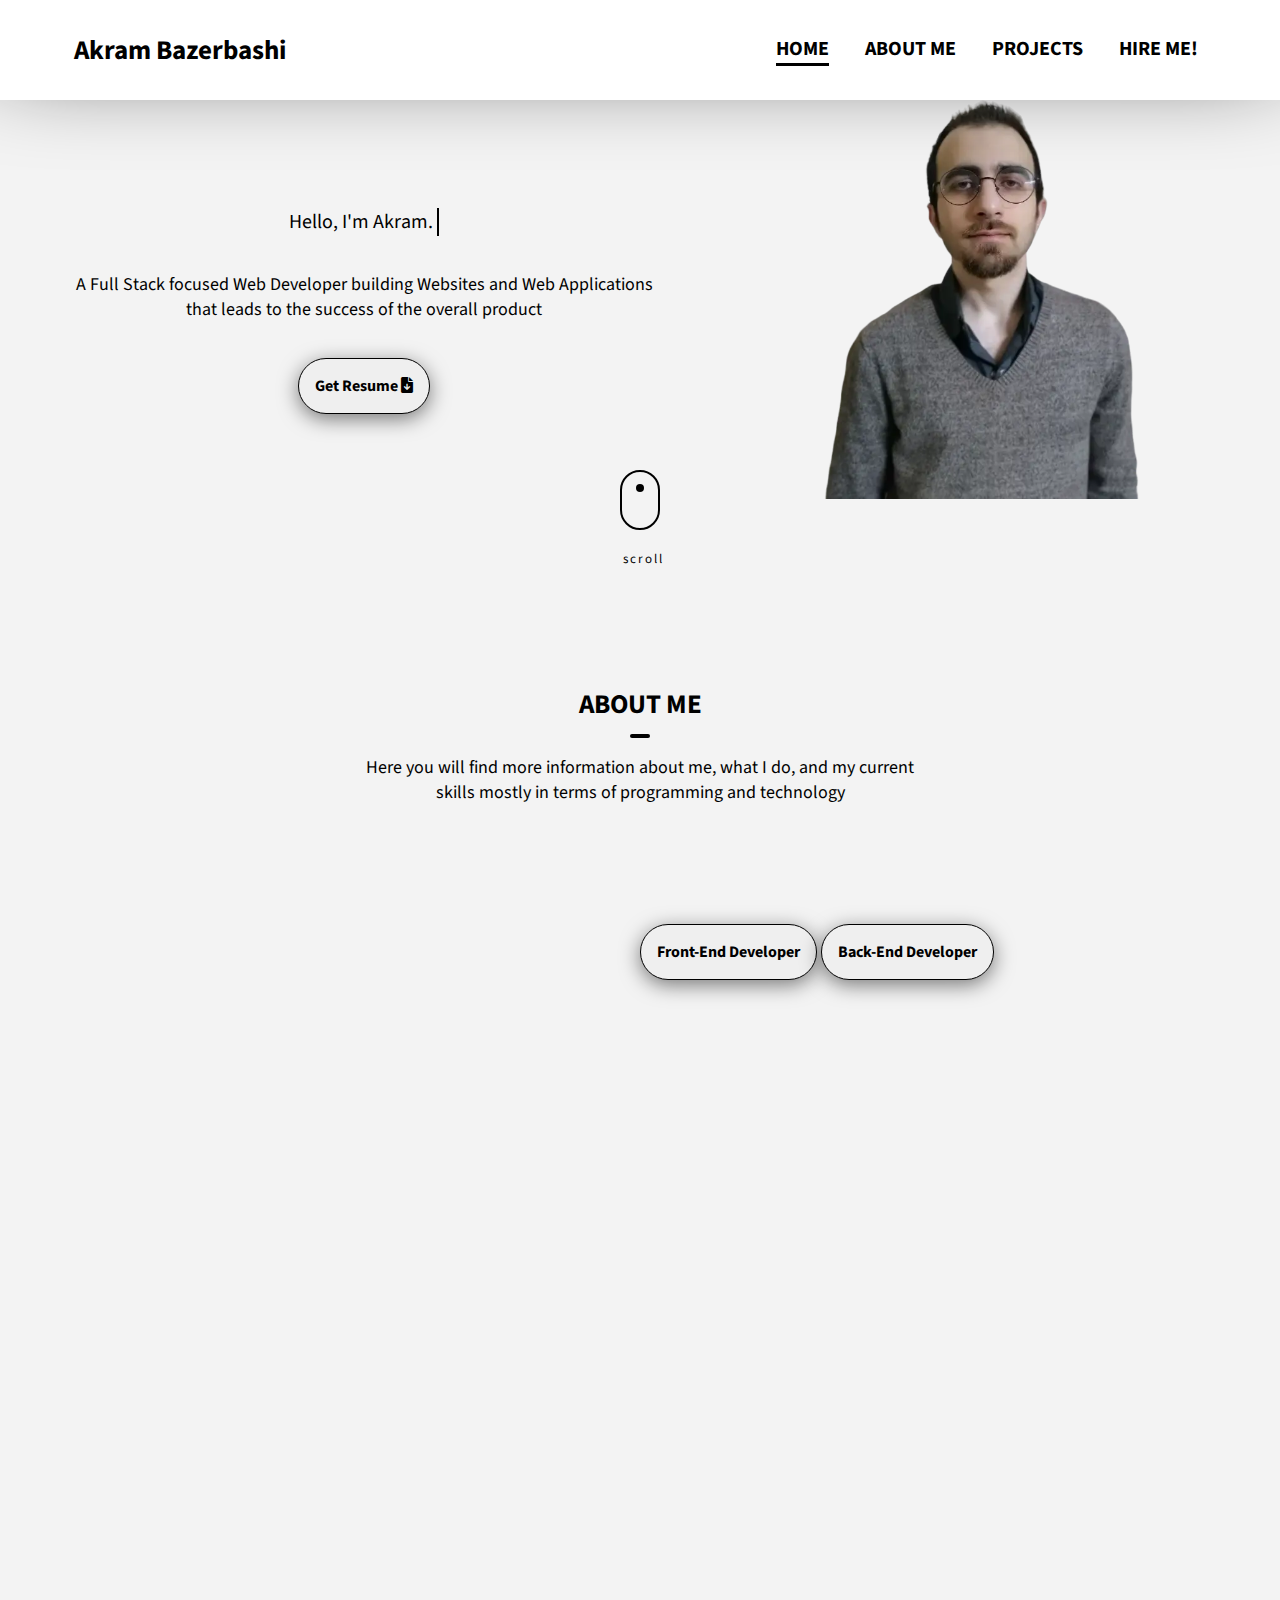
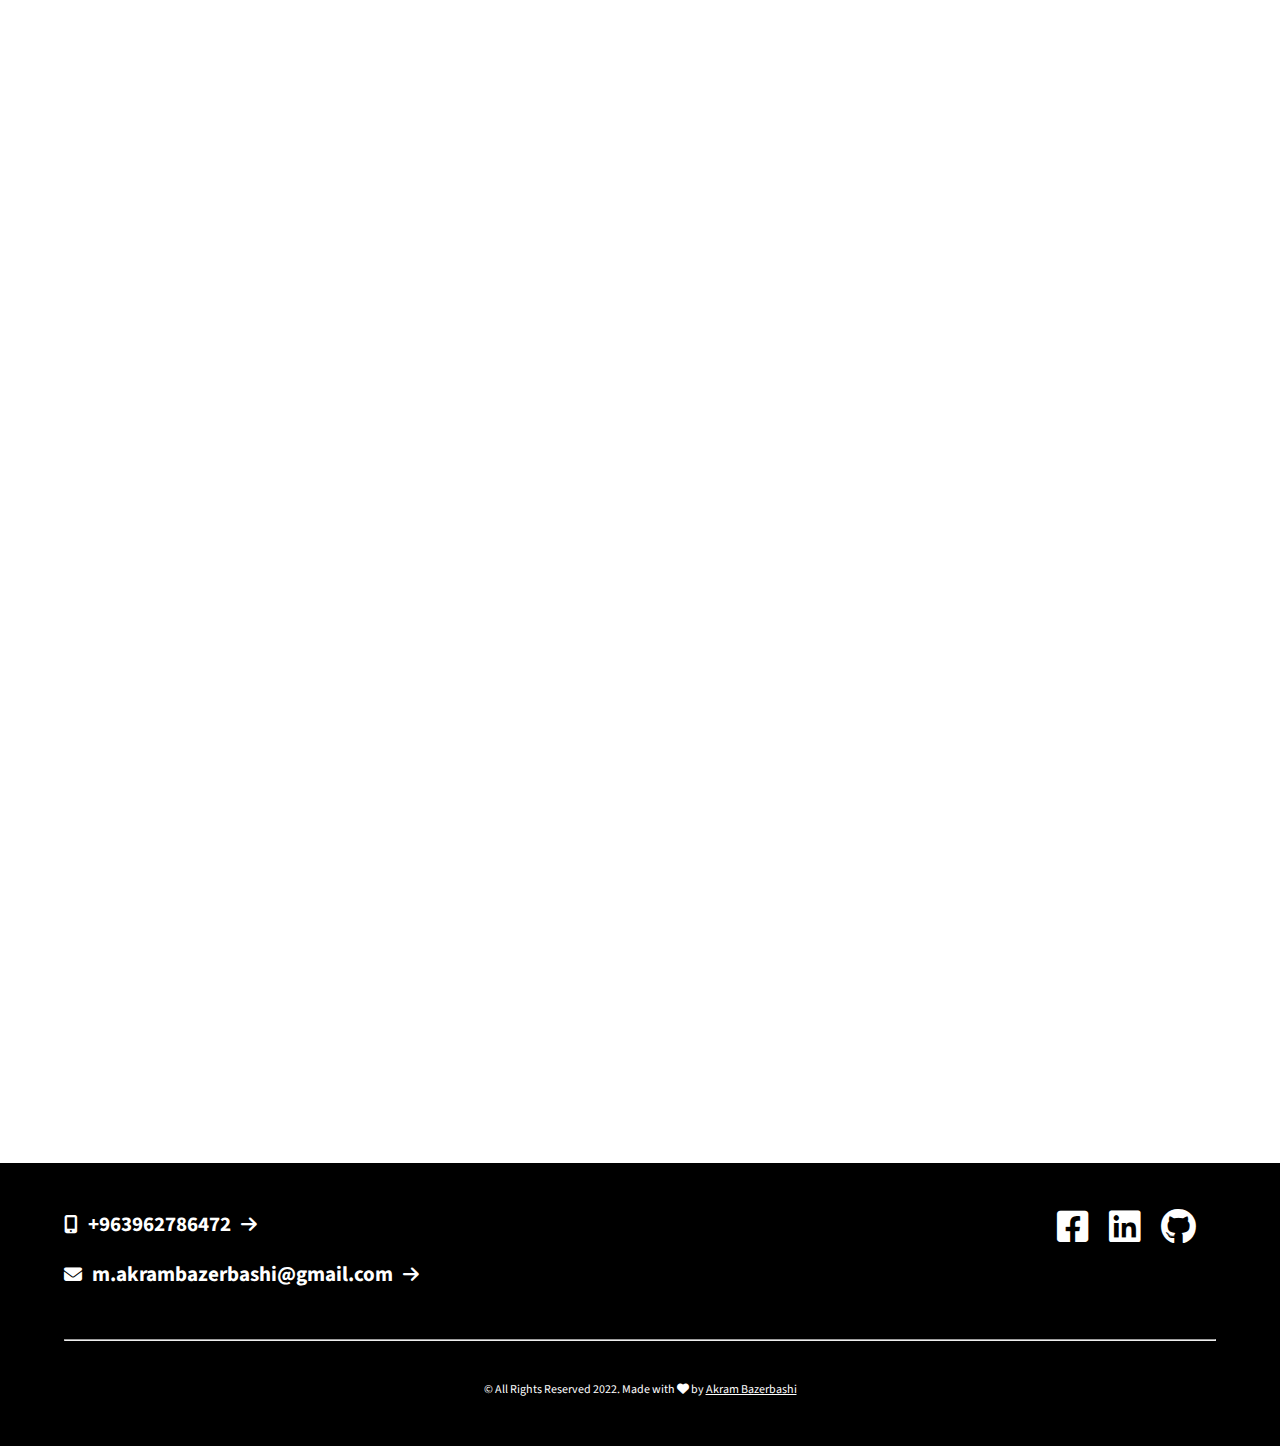
==== index.html @ 56448866 "v6.2" ====
<!DOCTYPE html>
<html lang="en">

<head>
    <meta charset="UTF-8">
    <meta http-equiv="X-UA-Compatible" content="IE=edge">
    <meta name="viewport" content="width=device-width, initial-scale=1.0">
    <title>Akram Bazerbashi</title>
    <link rel="stylesheet" href="styles/style.css">
    <link rel="stylesheet" href="styles/media.css">
    <link rel="stylesheet" href="styles/fontAwesome/all.css">
    <link rel="preconnect" href="https://fonts.googleapis.com">
    <link rel="preconnect" href="https://fonts.gstatic.com" crossorigin>
    <link href="https://fonts.googleapis.com/css2?family=Source+Sans+Pro:wght@300;400;700;900&display=swap"
        rel="stylesheet">
    <link rel="stylesheet" href="styles/all.css">
    <link rel="stylesheet" href="styles/AOS/aos.css">

</head>

<body>
    <header id="home">
        <div class="mask"></div>
        <div class="logo">
            <h2>Akram Bazerbashi</h2>
        </div>
        <nav>
            <ul>
                <li>
                    <a id="heroAnch" href="#">HOME</a>
                    <div class="underline underline1">
                        <div class="left">
                            <div class="leftLine"></div>
                        </div>
                        <div class="right">
                            <div class="rightLine"></div>
                        </div>
                    </div>
                </li>
                <li>
                    <a id="aboutMeAnch" href="#aboutMe">ABOUT ME</a>
                    <div class="underline underline2">
                        <div class="left">
                            <div class="leftLine"></div>
                        </div>
                        <div class="right">
                            <div class="rightLine"></div>
                        </div>
                    </div>
                </li>
                <li>
                    <a id="projectsAnch" href="#projects">PROJECTS</a>
                    <div class="underline underline3">
                        <div class="left">
                            <div class="leftLine"></div>
                        </div>
                        <div class="right">
                            <div class="rightLine"></div>
                        </div>
                    </div>
                </li>
                <li>
                    <a id="contactAnch" href="#contact">HIRE ME!</a>
                    <div class="underline underline4">
                        <div class="left">
                            <div class="leftLine"></div>
                        </div>
                        <div class="right">
                            <div class="rightLine"></div>
                        </div>
                    </div>
                </li>
            </ul>
        </nav>
        <div class="hum">
            <div class="burger">
                <div class="inside"></div>
            </div>
        </div>
    </header>
    <section id="hero">
        <div class="hero">
            <div class="content">
                <div class="intro">
                    <div class="typing"></div>
                    <p>A Full Stack focused Web Developer building Websites and Web Applications that
                        leads
                        to the success of the overall product</p>
                    <form method="get" action="AkramBazerbashi's CV.pdf">
                        <button class="resume">Get Resume <i class="fa-solid fa-file-arrow-down "></i>
                        </button>
                    </form>
                </div>
                <div class="image">
                    <img src="images/me.webp" alt="">
                </div>
            </div>

            <a class="mouse-scroll" href="#">
                <span class="mouse">
                    <span class="mouse-movement">
                    </span>
                </span>
                <span class="mouse-message fadeIn">scroll</span>
            </a>
        </div>
    </section>
    <section id="aboutMe">
        <div class="aboutMe" data-aos="fade-up" data-aos-duration="1000">
            <div class="up">
                <h2>ABOUT ME</h2>
                <p>Here you will find more information about me, what I do, and my current skills mostly in terms of
                    programming and technology</p>
            </div>
            <div class="down">
                <div class="left" data-aos="fade-right" data-aos-duration="1000">
                    <h3>Get to know me!</h3>
                    <p>I'm a <strong>Full Stack Web Developer</strong> building the Front-end of Websites and Web
                        Applications
                        that leads to the success of the overall product. Check out some of my work in the
                        <strong>Projects</strong> section.
                    </p>
                    <p>I'm open to Job opportunities where I can contribute, learn and grow. If you have a good
                        opportunity
                        that
                        matches my skills and experience then don't hesitate to <strong>contact</strong> me.</p>
                    <a>CONTACT</a>
                </div>
                <div class="skills right">
                    <h3 data-aos="fade-up" data-aos-duration="1000">My Skills</h3>
                    <button id="front">Front-End Developer</button>
                    <button id="back" >Back-End Developer</button>
                    <ul id="frontList">
                        <li data-aos="fade-up" data-aos-duration="1000" data-aos-delay="100">
                            <img src="images/PUGJS.png" alt="" width="48px" height="48px">
                            <p>PUGJS</p>
                        </li>
                        <li data-aos="fade-up" data-aos-duration="1000" data-aos-delay="200">
                            <i class="fa-brands fa-sass fa-3x"></i>
                            <p>SCSS</p>
                        </li>
                        <li data-aos="fade-up" data-aos-duration="1000" data-aos-delay="250">
                            <img src="images/tailwind.png " alt="" width="48px" height="48px">
                            <p>Tailwind</p>
                        </li>
                        <li data-aos="fade-up" data-aos-duration="1000" data-aos-delay="300">
                            <i class="fa-brands fa-bootstrap fa-3x"></i>
                            <p>BOOTSTRAP</p>
                        </li>
                        <li data-aos="fade-up" data-aos-duration="1000" data-aos-delay="350">
                            <i class="fa-brands fa-js fa-3x"></i>
                            <p>Javascript</p>
                        </li>
                        <li data-aos="fade-up" data-aos-duration="1000" data-aos-delay="400">
                            <img src="images/typescript.png " alt="" width="48px" height="48px">
                            <p>Typescript</p>
                        </li>
                        <li data-aos="fade-up" data-aos-duration="1000" data-aos-delay="450">
                            <i class="fa-brands fa-angular fa-3x"></i>
                            <p>ANGULAR</p>
                        </li>
                        <li data-aos="fade-up" data-aos-duration="1000" data-aos-delay="450">
                            <i class="fa-brands fa-angular fa-3x"></i>
                            <p>Material UI</p>
                        </li>
                        <li data-aos="fade-up" data-aos-duration="1000" data-aos-delay="450">
                            <i class="fa-brands fa-angular fa-3x"></i>
                            <p>Nebular</p>
                        </li>
                        <li data-aos="fade-up" data-aos-duration="1000" data-aos-delay="500">
                            <img src="images/redux.png " alt="" width="48px" height="48px">
                            <p>NgRx</p>
                        </li>
                        <li data-aos="fade-up" data-aos-duration="1000" data-aos-delay="550">
                            <img src="images/cy.png" alt="" width="48px" height="48px">
                            <p>CYPRESS</p>
                        </li>
                        <li data-aos="fade-up" data-aos-duration="1000" data-aos-delay="600">
                            <i class="fa-brands fa-gulp fa-3x"></i>
                            <p>GULP.JS</p>
                        </li>
                        <li data-aos="fade-up" data-aos-duration="1000" data-aos-delay="650">
                            <i class="fa-brands fa-git-alt fa-3x"></i>
                            <p>Git</p>
                        </li>
                        <li data-aos="fade-up" data-aos-duration="1000" data-aos-delay="700">
                            <i class="fa-brands fa-markdown fa-3x"></i>
                            <p>Markdown</p>
                        </li>
                        <li data-aos="fade-up" data-aos-duration="1000" data-aos-delay="550">
                            <img src="images/clickUp.png" alt="" width="48px" height="48px">
                            <p>ClickUp</p>
                        </li>
                        <li data-aos="fade-up" data-aos-duration="1000" data-aos-delay="550">
                            <img src="images/scrum.png" alt="" width="48px" height="48px">
                            <p>Scrum</p>
                        </li>
                        
                    </ul>
                    <ul id="backList">
                        <!-- <li data-aos="fade-up" data-aos-duration="1000">
                            <img src="images/c.png" alt="">
                            <p>C#</p>
                        </li> -->
                        <li data-aos="fade-up" data-aos-duration="1000" data-aos-delay="100">
                            <img src="images/asp.png" alt="" width="48px" height="48px">
                            <p>ASP.NET</p>
                        </li>
                        <li data-aos="fade-up" data-aos-duration="1000" data-aos-delay="150">
                            <img src="images/Sql-Server.png" alt="" width="48px" height="48px">
                            <p>Microsoft SQL Server</p>
                        </li>
                        <!-- <li data-aos="fade-up" data-aos-duration="1000" data-aos-delay="200">
                            <img src="images/azure.png" alt="">
                            <p>Azure</p>
                        </li> -->
                    </ul>
                </div>
            </div>
        </div>
    </section>
    <section id="projects">
        <div class="projects" data-aos="fade-up" data-aos-duration="1000">
            <h2>PROJECTS</h2>
            <div class="content">
                <div class="text">
                    <h3>Riyadh Third Health Cluster</h3>
                    <p>A saudi health cluster website that show the services provided by the cluster and information about the cluster.</p>
                    <p>Angular NgRx Sass ASP.NET SQL-Server WhatsApp-API Hostinger SmarterASP</p>
                </div>
                <div class="image">
                    <img src="images/r3.png" alt="">
                    <div class="view">
                        <a href="https://akram-bazerbashi.com/" target="_blank"><i
                                class="fa-solid fa-eye fa-2x"></i></a>
                    </div>
                </div>
            </div>
            <div class="content">
                <div class="text">
                    <h3>CVTAK</h3>
                    <p>A saudi e-commerce website that allows choosing a resume template from more than 25 templates, filling in the template data, then purchasing it via VISA, Master Card, Mada, Apple pay, and downloading it in pdf format.</p>
                    <p>Angular NgRx Sass ASP.NET SQL-Server Hostinger SmarterASP</p>
                </div>
                <div class="image">
                    <img src="images/cvtak.png" alt="">
                    <div class="view">
                        <a href="https://cvtak.com/" target="_blank"><i
                                class="fa-solid fa-eye fa-2x"></i></a>
                    </div>
                </div>
            </div>
            <div class="content">
                <div class="text">
                    <h3>RM Electron Marketing</h3>
                    <p>A Jordanian e-commerce website for selling mobiles, laptops, PCs and more.</p>
                    <p>Angular NgRx Sass ASP.NET SQL-Server Hostinger SmarterASP</p>
                </div>
                <div class="image">
                    <img src="images/rm-electron-marketing.png" alt="">
                    <div class="view">
                        <a href="rm-electron-marketing.com/" target="_blank"><i
                                class="fa-solid fa-eye fa-2x"></i></a>
                    </div>
                </div>
            </div>
            <div class="content">
                <div class="text">
                    <h3>DentalCare</h3>
                    <p>A website for dental clinic presents the dentist, provided services, booking method, clients
                        testimonials, location, working hours, contact information and more.</p>
                    <p>HTML CSS SASS JS</p>
                </div>
                <div class="image">
                    <img src="images/DentalCare.jpg" alt="">
                    <div class="view">
                        <a href="https://dentalcare.pages.dev/" target="_blank"><i
                                class="fa-solid fa-eye fa-2x"></i></a>
                    </div>
                </div>
            </div>
        </div>
    </section>
    <section id="contact">
        <div class="contact" data-aos="fade-up" data-aos-duration="1000">
            <h2>CONTACT</h2>
            <p>Feel free to Contact me by submitting the form below and I will get back to you as soon as possible</p>
            <div class="formCon" data-aos="flip-left" data-aos-duration="1000" data-aos-delay="200">
                <form action="https://formsubmit.co/m.akrambazerbashi@gmail.com" method="post">
                    <input type="hidden" name="_subject" value="New submission from your portfolio!">
                    <input type="hidden" name="_next" value="https://akrambazerbashi.pages.dev/formAnswer.html">
                    <div class="name">
                        <label for="name">Name</label>
                        <input type="text" id="name" placeholder="Enter Your Name" name="name" required>
                    </div>
                    <div class="email">
                        <label for="email">Email</label>
                        <input type="email" id="email" placeholder="Enter Your Email" name="email" required>
                    </div>
                    <div class="message">
                        <label for="text">Message</label>
                        <textarea id="text" cols="30" rows="10" placeholder="Enter Your Message" name="message"
                            required></textarea>
                    </div>
                    <div class="submitbtn">
                        <input type="submit" value="SUBMIT" class="submit">
                    </div>
                </form>
            </div>
        </div>
    </section>
    <footer>
        <div class="up">
            <div class="left">
                <div class="mobile">
                    <a href="tel:+963962786472">
                        <i class="fa-solid fa-mobile-screen-button"></i>
                        <h3>+963962786472</h3>
                        <i class="fa-solid fa-arrow-right"></i>
                    </a>
                </div>
                <div class="email">
                    <a href="mailto:m.akrambazerbashi@gmail.com">
                        <i class="fa-solid fa-envelope"></i>
                        <h3>m.akrambazerbashi@gmail.com</h3>
                        <i class="fa-solid fa-arrow-right"></i>
                    </a>
                </div>
            </div>
            <div class="right">
                <ul>
                    <li><a href="https://www.facebook.com/Muhammad.Akram.Bazerbashi/"><i
                                class="fa-brands fa-facebook-square fa-2x"></i></a></li>
                    <li><a href="https://www.linkedin.com/in/akram-bazerbashi/"><i
                                class="fa-brands fa-linkedin fa-2x"></i></a></li>
                    <li><a href="http://github.com/AkramBazerbashi"><i class="fa-brands fa-github fa-2x"></i></a></li>
                </ul>
            </div>
        </div>
        <div class="down">
            <hr>
            <p>© All Rights Reserved 2022. Made with <i class="fa-solid fa-heart"></i> by <a href="">Akram
                    Bazerbashi</a> </p>
        </div>
    </footer>
    <a class="arrow" href="#"><i class="fa-solid fa-angle-up"></i></a>
    <script src="script.js"></script>
    <script src="scripts/AOS/aos.js"></script>
    <script>
        AOS.init();
    </script>
</body>

</html>
---- styles/style.css ----
* {
  -webkit-box-sizing: border-box;
          box-sizing: border-box;
}

ul {
  padding: 0;
  margin: 0;
}

li {
  list-style-type: none;
  padding: 0;
  margin: 0;
}

a {
  text-decoration: none;
  color: black;
}

input, button, textarea {
  font: inherit;
}

body {
  padding: 0;
  margin: 0;
  font-family: 'Source Sans Pro', sans-serif;
}

html {
  scroll-behavior: smooth;
}

.scrollDown {
  -webkit-transform: translate3d(0, -100%, 0);
          transform: translate3d(0, -100%, 0);
}

header {
  display: -webkit-box;
  display: -ms-flexbox;
  display: flex;
  -webkit-box-pack: justify;
      -ms-flex-pack: justify;
          justify-content: space-between;
  -webkit-box-align: center;
      -ms-flex-align: center;
          align-items: center;
  padding: 0 2em;
  z-index: 999;
  background-color: rgba(255, 255, 255, 0.3);
  -webkit-backdrop-filter: blur(10px);
          backdrop-filter: blur(10px);
  position: -webkit-sticky;
  position: sticky;
  top: 0;
  width: 100%;
  height: 100px;
  -webkit-box-shadow: 0 -50px 100px black;
          box-shadow: 0 -50px 100px black;
  -webkit-transition: all 300ms ease-in-out;
  transition: all 300ms ease-in-out;
}

header .mask {
  width: 100%;
  height: 100px;
  background-color: white;
  position: absolute;
  z-index: 2;
  left: 0;
}

header .logo {
  display: -webkit-box;
  display: -ms-flexbox;
  display: flex;
  -webkit-box-align: center;
      -ms-flex-align: center;
          align-items: center;
  -webkit-box-pack: center;
      -ms-flex-pack: center;
          justify-content: center;
  z-index: 2;
}

header .logo h2 {
  text-indent: 10px;
}

header nav {
  display: -webkit-box;
  display: -ms-flexbox;
  display: flex;
  -webkit-box-orient: vertical;
  -webkit-box-direction: normal;
      -ms-flex-direction: column;
          flex-direction: column;
  -webkit-box-pack: justify;
      -ms-flex-pack: justify;
          justify-content: space-between;
  position: absolute;
  width: 100%;
  text-align: center;
  background-color: #F3F3F3;
  z-index: 1;
  visibility: hidden;
  top: -250px;
  left: 0;
  -webkit-transition: all 0.5s;
  transition: all 0.5s;
}

header nav li {
  padding: 1em;
  width: -webkit-fit-content;
  width: -moz-fit-content;
  width: fit-content;
  margin: auto;
}

header nav li a {
  width: -webkit-fit-content;
  width: -moz-fit-content;
  width: fit-content;
  font-size: 20px;
  font-weight: bold;
}

header nav li .underline {
  display: -webkit-box;
  display: -ms-flexbox;
  display: flex;
  width: 100%;
}

header nav li .underline .left {
  width: 50%;
  display: -webkit-box;
  display: -ms-flexbox;
  display: flex;
  -webkit-box-pack: end;
      -ms-flex-pack: end;
          justify-content: flex-end;
}

header nav li .underline .left .leftLine {
  background-color: black;
  height: 3px;
  width: 0;
  -webkit-transition: width 0.2s;
  transition: width 0.2s;
}

header nav li .underline .right {
  width: 50%;
  display: -webkit-box;
  display: -ms-flexbox;
  display: flex;
  -webkit-box-pack: start;
      -ms-flex-pack: start;
          justify-content: flex-start;
}

header nav li .underline .right .rightLine {
  background-color: black;
  height: 3px;
  width: 0;
  -webkit-transition: width 0.2s;
  transition: width 0.2s;
}

header nav .active {
  width: 100% !important;
}

header .openNav {
  top: 100px;
  visibility: visible;
}

header .hum {
  cursor: pointer;
  padding: 10px;
  z-index: 2;
}

header div.inside {
  background-color: black;
  width: 2em;
  height: 0.3em;
  border-radius: 1em;
  margin: 0 auto;
  -webkit-transition: all 0.1s 0.3s;
  transition: all 0.1s 0.3s;
}

header div.inside::after, header div.inside::before {
  content: '';
  display: block;
  background-color: black;
  width: 2em;
  height: 0.3em;
  border-radius: 1em;
  position: absolute;
  -webkit-transition: all 0.3s 0.2s;
  transition: all 0.3s 0.2s;
}

header div.inside::before {
  margin-top: -0.5em;
}

header div.inside::after {
  margin-top: 0.5em;
}

header div.burger {
  -webkit-transition: all 0.7s;
  transition: all 0.7s;
  -webkit-transition-timing-function: cubic-bezier(0.68, -0.35, 0.265, 1.35);
          transition-timing-function: cubic-bezier(0.68, -0.35, 0.265, 1.35);
}

header div.burger.toggled {
  -webkit-transform: rotate(180deg);
          transform: rotate(180deg);
}

header div.burger.toggled > div::before {
  -webkit-transform: translate(-1.5em) rotate(45deg) translate(1.3em, -0.6em);
          transform: translate(-1.5em) rotate(45deg) translate(1.3em, -0.6em);
}

header div.burger.toggled > div {
  background: transparent;
}

header div.burger.toggled > div::after {
  -webkit-transform: translate(-1.5em) rotate(-45deg) translate(1.3em, 0.6em);
          transform: translate(-1.5em) rotate(-45deg) translate(1.3em, 0.6em);
}

.hero {
  background-color: #F3F3F3;
  padding-top: 2em;
}

.hero .content {
  display: -webkit-box;
  display: -ms-flexbox;
  display: flex;
  -webkit-box-orient: vertical;
  -webkit-box-direction: normal;
      -ms-flex-direction: column;
          flex-direction: column;
}

.hero .content .image {
  -webkit-box-ordinal-group: 0;
      -ms-flex-order: -1;
          order: -1;
  text-align: center;
}

.hero .content .image img {
  width: 55%;
}

.intro {
  display: -webkit-box;
  display: -ms-flexbox;
  display: flex;
  -webkit-box-orient: vertical;
  -webkit-box-direction: normal;
      -ms-flex-direction: column;
          flex-direction: column;
  -webkit-box-pack: center;
      -ms-flex-pack: center;
          justify-content: center;
  -webkit-box-align: center;
      -ms-flex-align: center;
          align-items: center;
  padding: 2em;
}

.intro .resume {
  padding: 1em;
  border: 1px solid black;
  border-radius: 40px;
  color: black;
  font-weight: bold;
  font-size: 16px;
  font-family: 'Source Sans Pro', sans-serif;
  margin-bottom: 20px;
  -webkit-box-shadow: 0 5px 20px rgba(0, 0, 0, 0.5);
          box-shadow: 0 5px 20px rgba(0, 0, 0, 0.5);
}

.intro i:hover {
  color: white;
  background-color: black;
}

.intro .resume:hover {
  background-color: black;
  color: white;
  cursor: pointer;
}

.intro p {
  font-size: fs-lg;
  text-align: center;
  margin: 2em 0;
}

.typing {
  width: 15ch;
  border-right: 0.1em solid black;
  font-size: 20px;
  -webkit-animation: type 2.5s steps(17), writer 1s infinite alternate, type1 3s steps(21, end) 6s forwards;
          animation: type 2.5s steps(17), writer 1s infinite alternate, type1 3s steps(21, end) 6s forwards;
  overflow: hidden;
  white-space: nowrap;
}

.typing::before {
  content: "Hello, I'm Akram.";
  -webkit-animation: type1 3s steps(21, end) 6s forwards;
          animation: type1 3s steps(21, end) 6s forwards;
}

@-webkit-keyframes type {
  from {
    width: 0;
  }
  to {
    width: 17ch;
  }
}

@keyframes type {
  from {
    width: 0;
  }
  to {
    width: 17ch;
  }
}

@-webkit-keyframes type1 {
  from {
    width: 15ch;
    content: "Hello, I'm Akram. Welcome to my Website!";
  }
  to {
    width: 36ch;
    content: "Hello, I'm Akram. Welcome to my Website!";
  }
}

@keyframes type1 {
  from {
    width: 15ch;
    content: "Hello, I'm Akram. Welcome to my Website!";
  }
  to {
    width: 36ch;
    content: "Hello, I'm Akram. Welcome to my Website!";
  }
}

@-webkit-keyframes writer {
  50% {
    border-color: transparent;
  }
}

@keyframes writer {
  50% {
    border-color: transparent;
  }
}

@-webkit-keyframes scroll-ani {
  0% {
    opacity: 1;
    top: 29%;
  }
  15% {
    opacity: 1;
    top: 50%;
  }
  50% {
    opacity: 0;
    top: 50%;
  }
  100% {
    opacity: 0;
    top: 29%;
  }
}

@keyframes scroll-ani {
  0% {
    opacity: 1;
    top: 29%;
  }
  15% {
    opacity: 1;
    top: 50%;
  }
  50% {
    opacity: 0;
    top: 50%;
  }
  100% {
    opacity: 0;
    top: 29%;
  }
}

.mouse-scroll {
  display: -webkit-box;
  display: -ms-flexbox;
  display: flex;
  -webkit-box-orient: vertical;
  -webkit-box-direction: normal;
      -ms-flex-direction: column;
          flex-direction: column;
  line-height: 18px;
  font-size: 13px;
  font-weight: normal;
  color: black;
  letter-spacing: 2px;
  margin-top: 20%;
  margin: auto;
  text-decoration: none;
  overflow: hidden;
  width: -webkit-fit-content;
  width: -moz-fit-content;
  width: fit-content;
}

.mouse-scroll .mouse {
  position: relative;
  display: block;
  width: 40px;
  height: 60px;
  margin: 0 auto 20px;
  border: 2px solid black;
  border-radius: 23px;
}

.mouse-scroll .mouse .mouse-movement {
  position: absolute;
  display: block;
  top: 29%;
  left: 50%;
  width: 8px;
  height: 8px;
  margin: -4px 0 0 -4px;
  background: black;
  border-radius: 50%;
  -webkit-animation: scroll-ani 4s linear infinite;
          animation: scroll-ani 4s linear infinite;
}

.mouse-scroll .mouse-message {
  margin: 0 0 0 7px;
  padding: 0;
  -webkit-animation: scroll-ani 4s linear infinite;
          animation: scroll-ani 4s linear infinite;
}

.aboutMe {
  padding: 2em;
  background-color: #F3F3F3;
}

.aboutMe .down .left p {
  text-align: left;
}

.aboutMe h2:first-of-type {
  text-align: center;
  width: -webkit-fit-content;
  width: -moz-fit-content;
  width: fit-content;
  margin: auto;
  margin-top: 3em;
  margin-bottom: 1em;
}

.aboutMe h2:first-of-type::after {
  content: '';
  display: block;
  width: 20px;
  height: 4px;
  background-color: black;
  border-radius: 10px;
  margin: auto;
  position: relative;
  top: 10px;
}

.aboutMe p:first-of-type {
  text-align: center;
}

.aboutMe h3:first-of-type {
  margin-bottom: 1.5em;
}

.aboutMe p:last-of-type {
  margin-bottom: 2em;
}

.aboutMe a {
  width: 100px;
  display: block;
  padding: 1em;
  border: 1px solid black;
  border-radius: 40px;
  color: black;
  font-weight: bold;
  font-size: 16px;
  font-family: 'Source Sans Pro', sans-serif;
  margin-bottom: 3em;
  cursor: pointer;
}

.aboutMe a:hover {
  background-color: black;
  color: white;
}

.aboutMe .skills ul#frontList {
  display: -webkit-box;
  display: -ms-flexbox;
  display: flex;
  -ms-flex-wrap: wrap;
      flex-wrap: wrap;
  padding-left: 0px;
}

.aboutMe .skills ul#frontList li {
  display: -webkit-box;
  display: -ms-flexbox;
  display: flex;
  -webkit-box-orient: vertical;
  -webkit-box-direction: normal;
      -ms-flex-direction: column;
          flex-direction: column;
  -webkit-box-align: center;
      -ms-flex-align: center;
          align-items: center;
  -webkit-box-pack: center;
      -ms-flex-pack: center;
          justify-content: center;
  width: -webkit-fit-content;
  width: -moz-fit-content;
  width: fit-content;
  margin: auto;
  width: 100px;
  padding: 1em;
  margin: 10px;
  border-radius: 10px;
  -webkit-box-shadow: rgba(0, 0, 0, 0.66) 0 0px 18px 0;
          box-shadow: rgba(0, 0, 0, 0.66) 0 0px 18px 0;
}

.aboutMe .skills ul#frontList li p {
  width: -webkit-fit-content;
  width: -moz-fit-content;
  width: fit-content;
}

.aboutMe .skills ul#frontList li svg + p {
  margin-top: 20px;
  margin-bottom: 20px;
}

/* .aboutMe .skills ul#frontList li:nth-child(2) img,
.aboutMe .skills ul#frontList li:nth-child(5) img,
.aboutMe .skills ul#frontList li:nth-child(8) img,
.aboutMe .skills ul#frontList li:nth-child(10) img,
.aboutMe .skills ul#frontList li:nth-child(11) img {
  width: 48px;
  height: 48px;
} */

.aboutMe .skills ul#frontList li:nth-child(1) p,
.aboutMe .skills ul#frontList li:nth-child(3) p,
/* .aboutMe .skills ul#frontList li:nth-child(8) p, */
/* .aboutMe .skills ul#frontList li:nth-child(10) p, */
.aboutMe .skills ul#frontList li:nth-child(4) p {
  margin-top: 20px;
  margin-bottom: 20px;
}

.aboutMe .skills ul#backList {
  display: none;
  -ms-flex-wrap: wrap;
      flex-wrap: wrap;
  padding-left: 0px;
}

.aboutMe .skills ul#backList li {
  display: -webkit-box;
  display: -ms-flexbox;
  display: flex;
  -webkit-box-orient: vertical;
  -webkit-box-direction: normal;
      -ms-flex-direction: column;
          flex-direction: column;
  -webkit-box-align: center;
      -ms-flex-align: center;
          align-items: center;
  -webkit-box-pack: center;
      -ms-flex-pack: center;
          justify-content: center;
  width: -webkit-fit-content;
  width: -moz-fit-content;
  width: fit-content;
  margin: auto;
  width: 100px;
  padding: 1em;
  margin: 10px;
  border-radius: 10px;
  -webkit-box-shadow: rgba(0, 0, 0, 0.66) 0 0px 18px 0;
          box-shadow: rgba(0, 0, 0, 0.66) 0 0px 18px 0;
}

.aboutMe .skills ul#backList li p {
  width: -webkit-fit-content;
  width: -moz-fit-content;
  width: fit-content;
}

.aboutMe .skills ul#backList li svg + p {
  margin-top: 20px;
  margin-bottom: 20px;
}

/* .aboutMe .skills ul#backList li:nth-child(1) img,
.aboutMe .skills ul#backList li:nth-child(2) img,
.aboutMe .skills ul#backList li:nth-child(3) img,
.aboutMe .skills ul#backList li:nth-child(4) img {
  width: 48px;
  height: 48px;
} */

.aboutMe .skills ul#backList li:nth-child(1) p,
.aboutMe .skills ul#backList li:nth-child(2) p,
.aboutMe .skills ul#backList li:nth-child(3) p,
.aboutMe .skills ul#backList li:nth-child(4) p {
  margin-top: 20px;
  margin-bottom: 20px;
}

.aboutMe .skills button#front, .aboutMe .skills button#back {
  display: inline-block;
  width: -webkit-fit-content;
  width: -moz-fit-content;
  width: fit-content;
  padding: 1em;
  border: 1px solid black;
  border-radius: 40px;
  color: black;
  font-weight: bold;
  font-size: 16px;
  font-family: 'Source Sans Pro', sans-serif;
  margin-bottom: 20px;
  -webkit-box-shadow: 0 5px 20px rgba(0, 0, 0, 0.5);
          box-shadow: 0 5px 20px rgba(0, 0, 0, 0.5);
}

.aboutMe .skills button#front:hover, .aboutMe .skills button#back:hover {
  color: white;
  background-color: black;
}

.projects {
  padding: 2em;
  background-color: #F3F3F3;
}

.projects h2:first-of-type {
  text-align: center;
  width: -webkit-fit-content;
  width: -moz-fit-content;
  width: fit-content;
  margin: auto;
  margin-top: 3em;
  margin-bottom: 1em;
}

.projects h2:first-of-type::after {
  content: '';
  display: block;
  width: 20px;
  height: 4px;
  background-color: black;
  border-radius: 10px;
  margin: auto;
  position: relative;
  top: 10px;
}

.projects .content {
  display: -webkit-box;
  display: -ms-flexbox;
  display: flex;
  -webkit-box-orient: vertical;
  -webkit-box-direction: normal;
      -ms-flex-direction: column;
          flex-direction: column;
}

.projects .content .text {
  display: -webkit-box;
  display: -ms-flexbox;
  display: flex;
  -webkit-box-orient: vertical;
  -webkit-box-direction: normal;
      -ms-flex-direction: column;
          flex-direction: column;
  -webkit-box-pack: space-evenly;
      -ms-flex-pack: space-evenly;
          justify-content: space-evenly;
  -webkit-box-align: center;
      -ms-flex-align: center;
          align-items: center;
  width: 90%;
  margin: auto;
  -webkit-box-shadow: black 0 0px 18px 0;
          box-shadow: black 0 0px 18px 0;
  position: relative;
  z-index: 2;
  top: 20px;
  background-color: rgba(243, 243, 243, 0.8);
  border-radius: 10px;
  padding: 1em;
}

.projects .content .text h3, .projects .content .text p {
  margin-block: 0;
  text-align: center;
}

.projects .content .text p:first-of-type {
  margin-block: 1em;
}

.projects .content .image {
  display: -webkit-box;
  display: -ms-flexbox;
  display: flex;
  -webkit-box-align: center;
      -ms-flex-align: center;
          align-items: center;
  position: relative;
}

.projects .content .image img {
  max-width: 100%;
}

.projects .content .image .view {
  width: 100%;
  height: 100%;
  display: -webkit-box;
  display: -ms-flexbox;
  display: flex;
  -webkit-box-pack: center;
      -ms-flex-pack: center;
          justify-content: center;
  -webkit-box-align: center;
      -ms-flex-align: center;
          align-items: center;
  position: absolute;
}

.projects .content .image .view a {
  width: 100px;
  display: block;
  padding: 1em;
  border: 1px solid black;
  border-radius: 40px;
  color: black;
  font-weight: bold;
  font-size: 16px;
  font-family: 'Source Sans Pro', sans-serif;
  cursor: pointer;
  text-align: center;
}

.projects .content .image .view:hover {
  background-color: rgba(0, 0, 0, 0.5);
}

.projects .content .image .view:hover a {
  background-color: black;
  color: white;
}

.contact {
  padding: 2em;
  background-color: #F3F3F3;
}

.contact h2:first-of-type {
  text-align: center;
  width: -webkit-fit-content;
  width: -moz-fit-content;
  width: fit-content;
  margin: auto;
  margin-top: 3em;
  margin-bottom: 1em;
}

.contact h2:first-of-type::after {
  content: '';
  display: block;
  width: 20px;
  height: 4px;
  background-color: black;
  border-radius: 10px;
  margin: auto;
  position: relative;
  top: 10px;
}

.contact p {
  text-align: center;
  margin-bottom: 3em;
}

.contact .formCon {
  padding: 2em;
  background-color: white;
  border-radius: 10px;
  -webkit-box-shadow: rgba(0, 0, 0, 0.66) 0 0px 18px 0;
          box-shadow: rgba(0, 0, 0, 0.66) 0 0px 18px 0;
}

.contact .formCon form div {
  display: -webkit-box;
  display: -ms-flexbox;
  display: flex;
  -webkit-box-orient: vertical;
  -webkit-box-direction: normal;
      -ms-flex-direction: column;
          flex-direction: column;
  -webkit-box-pack: justify;
      -ms-flex-pack: justify;
          justify-content: space-between;
  height: 90px;
  margin-bottom: 30px;
}

.contact .formCon form div input, .contact .formCon form div textarea {
  border: none;
  background-color: #F3F3F3;
  padding: 20px;
  border-radius: 5px;
  outline: none;
}

.contact .formCon form div label {
  font-weight: 500;
}

.contact .formCon form .message {
  height: 200px;
}

.contact .formCon form .message label {
  margin-bottom: 15px;
}

.contact .formCon form .message textarea {
  resize: none;
}

.contact .formCon form .submit {
  width: 100px;
  padding: 1em;
  border: 1px solid black;
  border-radius: 40px;
  color: black;
  font-weight: bold;
  font-size: 16px;
  font-family: 'Source Sans Pro', sans-serif;
  cursor: pointer;
}

.contact .formCon form .submitbtn {
  display: -webkit-box;
  display: -ms-flexbox;
  display: flex;
  -webkit-box-align: end;
      -ms-flex-align: end;
          align-items: end;
  margin-bottom: 0;
}

.contact .formCon form .submitbtn .submit:hover {
  background-color: black;
  color: white;
}

footer {
  padding: 2em;
  background-color: black;
  color: white;
}

footer .up {
  display: -webkit-box;
  display: -ms-flexbox;
  display: flex;
  -webkit-box-orient: vertical;
  -webkit-box-direction: normal;
      -ms-flex-direction: column;
          flex-direction: column;
}

footer .up .left {
  width: 50%;
}

footer .up .left div {
  display: -webkit-box;
  display: -ms-flexbox;
  display: flex;
  -webkit-box-align: center;
      -ms-flex-align: center;
          align-items: center;
}

footer .up .left div h3 {
  text-indent: 10px;
}

footer .up .left .mobile a {
  color: white;
  display: -webkit-box;
  display: -ms-flexbox;
  display: flex;
  -webkit-box-align: center;
      -ms-flex-align: center;
          align-items: center;
}

footer .up .left .mobile a h3 {
  margin-bottom: 10px;
  margin-top: 10px;
  margin-right: 10px;
}

footer .up .left .mobile a:hover {
  color: #949393;
  -webkit-transform: scale(1.1);
          transform: scale(1.1);
}

footer .up .left .email a {
  color: white;
  display: -webkit-box;
  display: -ms-flexbox;
  display: flex;
  -webkit-box-align: center;
      -ms-flex-align: center;
          align-items: center;
}

footer .up .left .email a h3 {
  margin-bottom: 10px;
  margin-top: 10px;
  margin-right: 10px;
}

footer .up .left .email a:hover {
  color: #949393;
  -webkit-transform: scale(1.1);
          transform: scale(1.1);
}

footer .up .right {
  margin-top: 10px;
  width: 50%;
  display: -webkit-box;
  display: -ms-flexbox;
  display: flex;
  -webkit-box-pack: start;
      -ms-flex-pack: start;
          justify-content: flex-start;
}

footer .up .right ul {
  display: -webkit-box;
  display: -ms-flexbox;
  display: flex;
}

footer .up .right ul li a {
  color: white;
}

footer .up .right ul li a i {
  margin-right: 20px;
}

footer .up .right ul li a i:hover {
  color: #949393;
  -webkit-transform: scale(1.3);
          transform: scale(1.3);
}

footer .down {
  font-size: 12px;
}

footer .down hr {
  margin-top: 40px;
  margin-bottom: 40px;
}

footer .down p {
  text-align: center;
}

footer .down p a {
  text-decoration: underline;
  cursor: pointer;
  color: white;
}

.arrow {
  padding: 0.5em;
  border-radius: 50%;
  background-color: #FACF0F;
  position: fixed;
  right: 1.5em;
  bottom: 1.5em;
  cursor: pointer;
  visibility: hidden;
  -webkit-box-shadow: 0 5px 20px rgba(0, 0, 0, 0.5);
          box-shadow: 0 5px 20px rgba(0, 0, 0, 0.5);
  border: 1px solid black;
  width: 45px;
  height: 45px;
  display: -webkit-box;
  display: -ms-flexbox;
  display: flex;
  -webkit-box-pack: center;
      -ms-flex-pack: center;
          justify-content: center;
  -webkit-box-align: center;
      -ms-flex-align: center;
          align-items: center;
}

.arrow i {
  color: black;
  font-size: 24px;
}

.arrow:hover {
  -webkit-transform: scale(1.2);
          transform: scale(1.2);
  -webkit-transition: all 0.5;
  transition: all 0.5;
}

.arrow-show {
  visibility: visible;
}

.arrow-hide {
  visibility: hidden;
}

.sql {
  max-width: 100%;
}
/*# sourceMappingURL=style.css.map */
---- styles/media.css ----
@media (min-width: 768px) {
  .hum {
    display: none;
  }
  nav {
    position: static !important;
    width: -webkit-fit-content !important;
    width: -moz-fit-content !important;
    width: fit-content !important;
    top: 0 !important;
    z-index: 2 !important;
    background-color: white !important;
    visibility: visible !important;
  }
  nav ul {
    display: -webkit-box;
    display: -ms-flexbox;
    display: flex;
  }
  .intro p {
    max-width: 600px;
  }
  footer .up {
    -webkit-box-orient: horizontal;
    -webkit-box-direction: normal;
        -ms-flex-direction: row;
            flex-direction: row;
  }
  footer .up .right {
    -webkit-box-pack: end;
        -ms-flex-pack: end;
            justify-content: flex-end;
  }
}

@media (min-width: 930px) {
  body {
    font-size: 18px;
  }
  header {
    padding-left: 5vw;
    padding-right: 5vw;
  }
  .aboutMe {
    padding-left: 5vw;
    padding-right: 5vw;
  }
  .aboutMe .up p {
    width: 80%;
    margin-left: auto;
    margin-right: auto;
  }
  .aboutMe .down {
    display: -webkit-box;
    display: -ms-flexbox;
    display: flex;
  }
  .aboutMe .down .left {
    width: 50%;
  }
  .aboutMe .down .left P {
    width: 70%;
    text-align: left;
  }
  .aboutMe .down .right {
    width: 50%;
  }
  .contact {
    padding-left: 5vw;
    padding-right: 5vw;
    margin: auto;
  }
  .contact .formCon {
    max-width: 930px;
    margin: auto;
  }
  footer {
    padding-left: 5vw;
    padding-right: 5vw;
  }
  .projects {
    padding-left: 5vw;
    padding-right: 5vw;
  }
  .projects .content {
    -webkit-box-orient: horizontal;
    -webkit-box-direction: normal;
        -ms-flex-direction: row;
            flex-direction: row;
    margin-top: 3em;
  }
  .projects .content .text {
    top: 0px;
    right: -40px;
    width: 100%;
    max-width: 50%;
  }
  .projects .image img {
    max-width: 500px !important;
    width: 500px !important;
    height: 300px;
  }
  .hero {
    padding-top: 4em;
  }
  .hero .content {
    -webkit-box-orient: horizontal;
    -webkit-box-direction: normal;
        -ms-flex-direction: row;
            flex-direction: row;
  }
  .hero .content .intro {
    padding-left: 5vw;
  }
  .hero .content .image {
    -webkit-box-ordinal-group: 2;
        -ms-flex-order: 1;
            order: 1;
  }
  .hero .content .image img {
    position: absolute;
    top: 80px;
    right: 100px;
    width: 30%;
  }
}

@media (min-width: 1100px) {
  .aboutMe .up p {
    width: 50%;
  }
  .aboutMe .down {
    padding-left: 5vw;
    padding-right: 5vw;
  }
  .projects .image img {
    max-width: 700px !important;
    width: 700px !important;
  }
}
/*# sourceMappingURL=media.css.map */
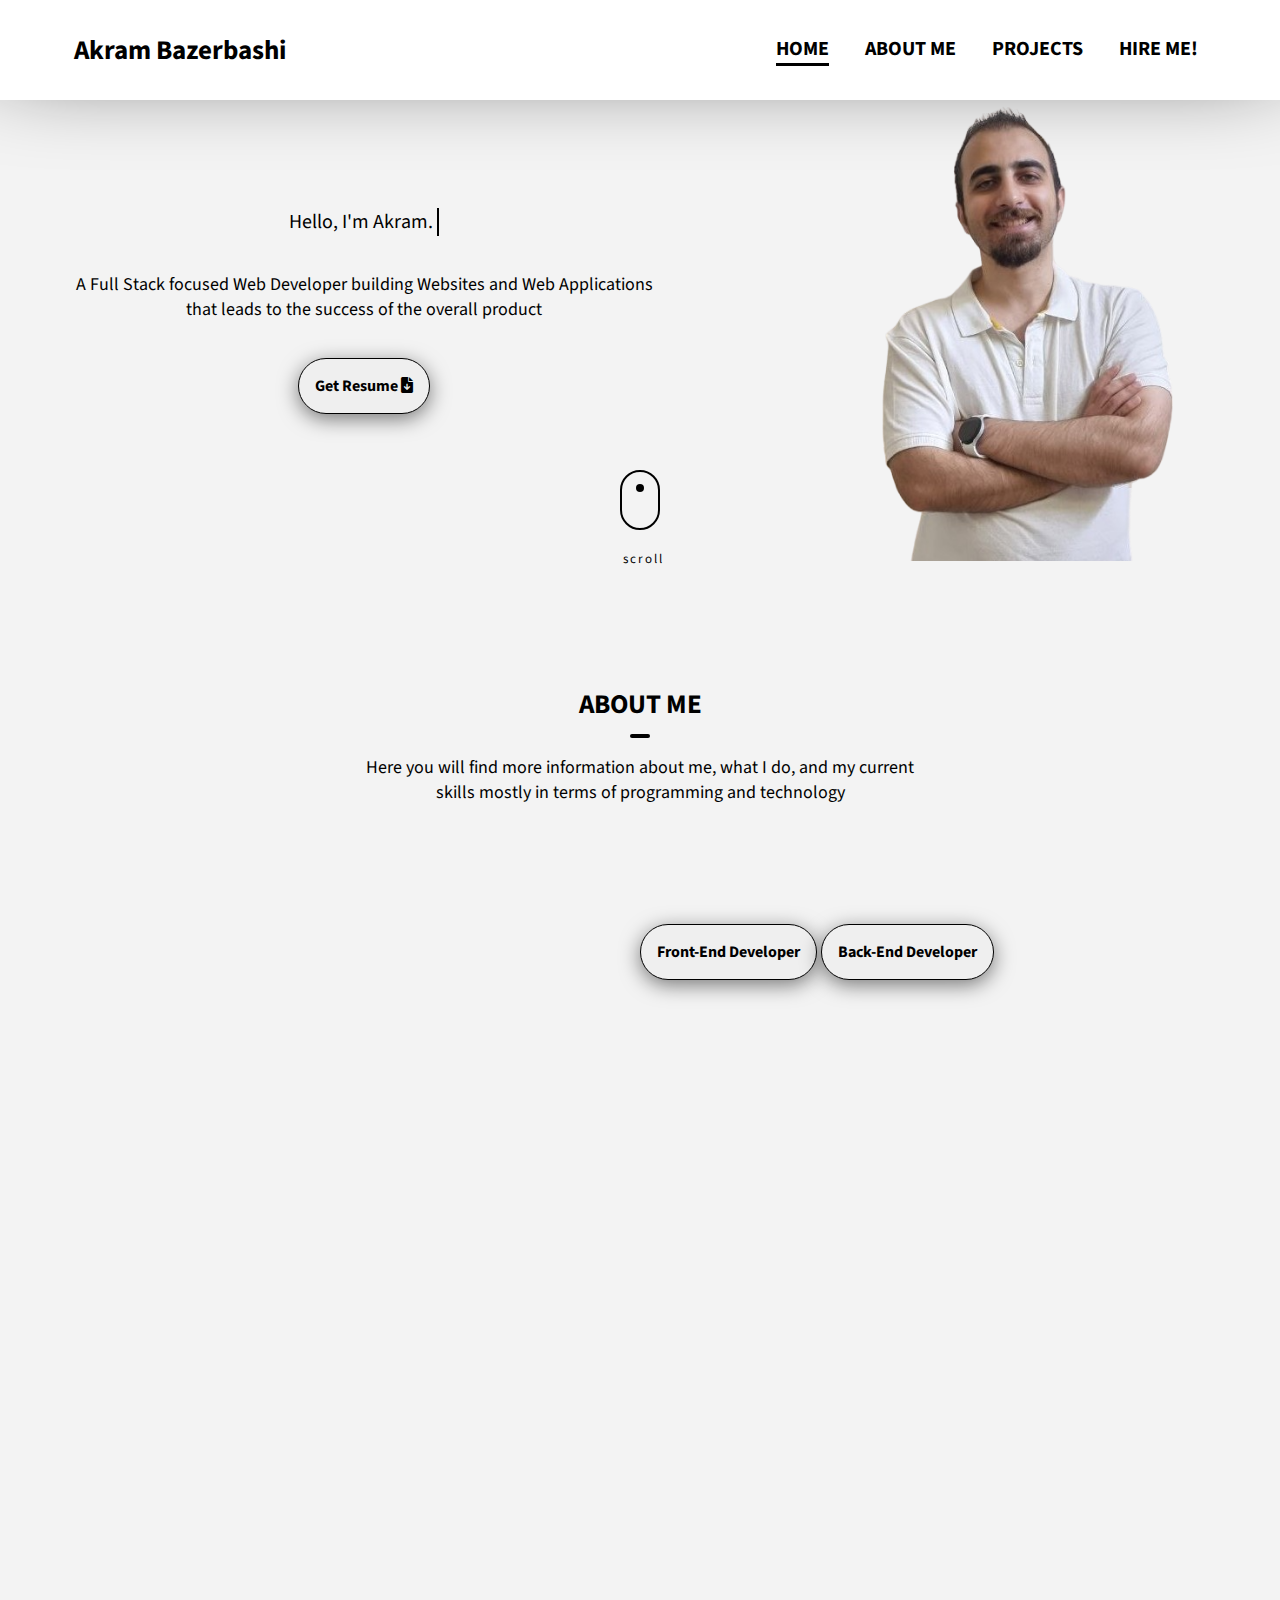
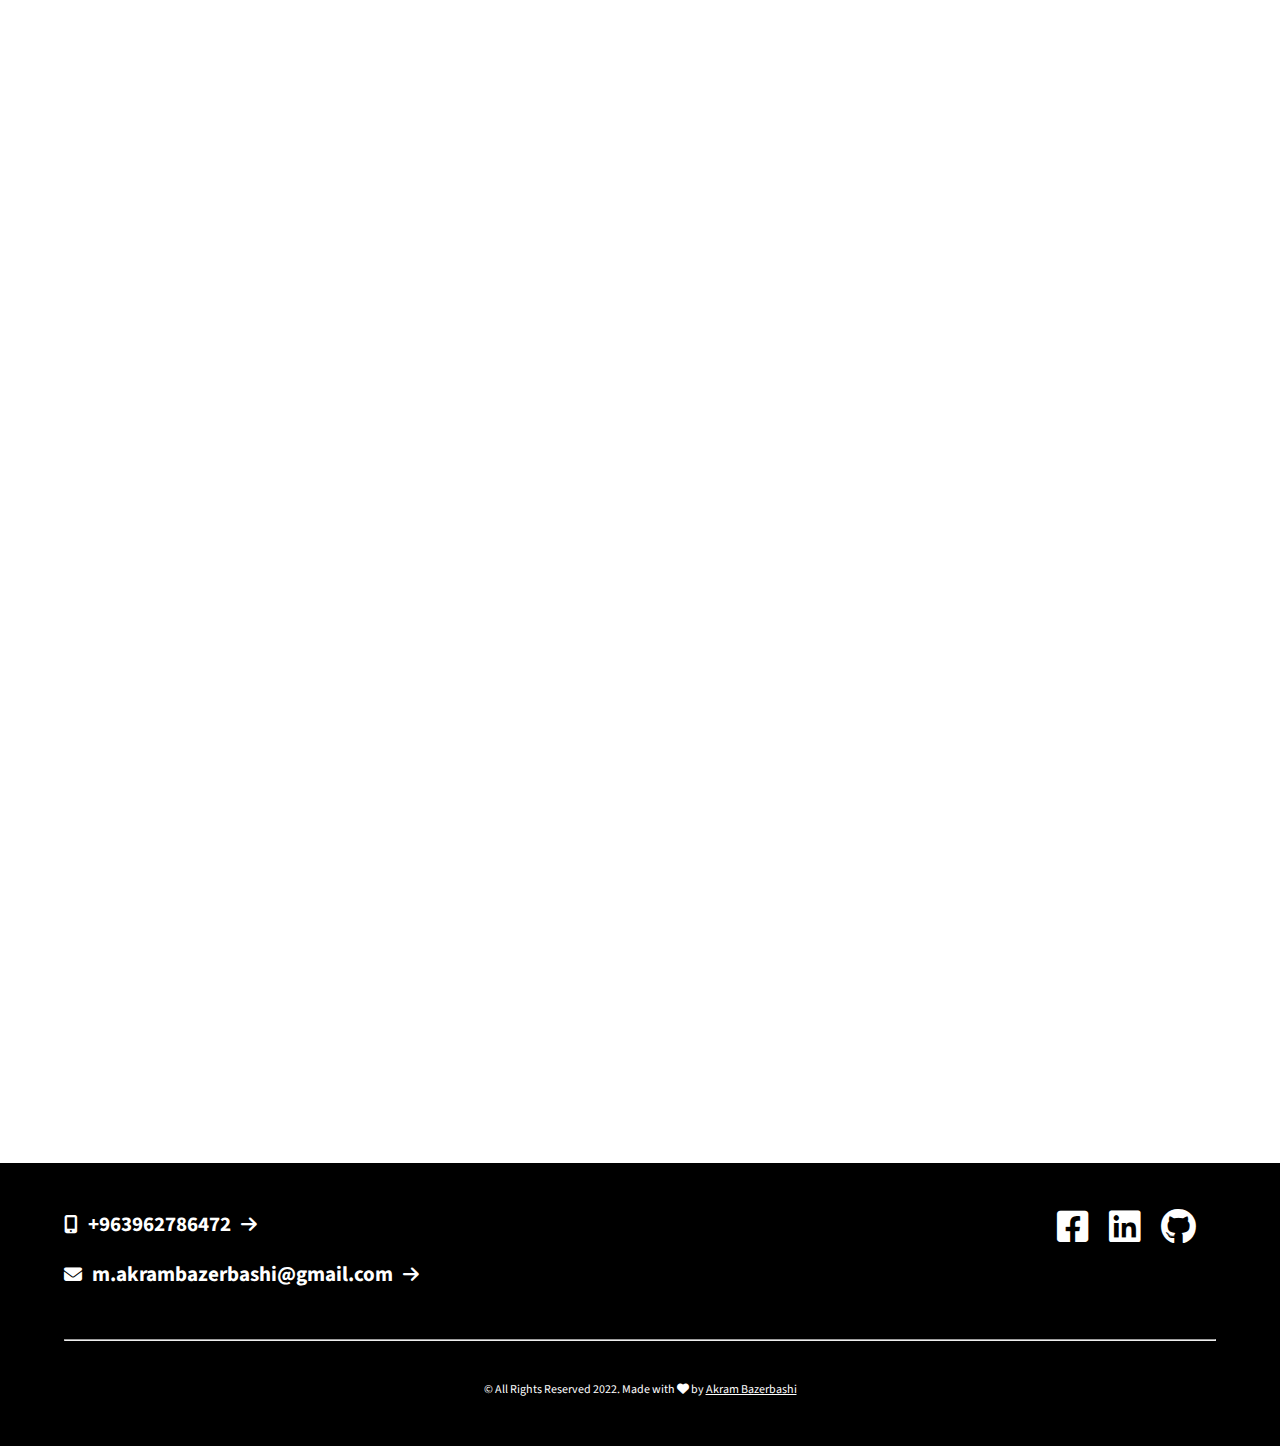
==== commit f0b952b7: "v6.3" ====
--- a/index.html
+++ b/index.html
@@ -86,13 +86,13 @@
                     <p>A Full Stack focused Web Developer building Websites and Web Applications that
                         leads
                         to the success of the overall product</p>
-                    <form method="get" action="AkramBazerbashi's CV.pdf">
+                    <form method="get" action="Akram Bazerbashi's CV UAE.pdf">
                         <button class="resume">Get Resume <i class="fa-solid fa-file-arrow-down "></i>
                         </button>
                     </form>
                 </div>
                 <div class="image">
-                    <img src="images/me.webp" alt="">
+                    <img src="images/me1.webp" alt="">
                 </div>
             </div>
 
@@ -206,9 +206,21 @@
                             <img src="images/asp.png" alt="" width="48px" height="48px">
                             <p>ASP.NET</p>
                         </li>
+                        <li data-aos="fade-up" data-aos-duration="1000" data-aos-delay="100">
+                            <img src="images/entityFramework.png" alt="" width="96px" height="96px">
+                            <p>Entity Framework</p>
+                        </li>
+                        <li data-aos="fade-up" data-aos-duration="1000" data-aos-delay="100">
+                            <img src="images/linq.jpeg" alt="" width="96px" height="96px">
+                            <p>LINQ</p>
+                        </li>
                         <li data-aos="fade-up" data-aos-duration="1000" data-aos-delay="150">
                             <img src="images/Sql-Server.png" alt="" width="48px" height="48px">
                             <p>Microsoft SQL Server</p>
+                        </li>
+                        <li data-aos="fade-up" data-aos-duration="1000" data-aos-delay="150">
+                            <img src="images/docker.png" alt="" width="48px" height="48px">
+                            <p>Docker</p>
                         </li>
                         <!-- <li data-aos="fade-up" data-aos-duration="1000" data-aos-delay="200">
                             <img src="images/azure.png" alt="">
@@ -229,9 +241,9 @@
                     <p>Angular NgRx Sass ASP.NET SQL-Server WhatsApp-API Hostinger SmarterASP</p>
                 </div>
                 <div class="image">
-                    <img src="images/r3.png" alt="">
+                    <img src="images/r3.webp" alt="">
                     <div class="view">
-                        <a href="https://akram-bazerbashi.com/" target="_blank"><i
+                        <a href="https://r3-health-cluster.com/" target="_blank"><i
                                 class="fa-solid fa-eye fa-2x"></i></a>
                     </div>
                 </div>
@@ -243,7 +255,7 @@
                     <p>Angular NgRx Sass ASP.NET SQL-Server Hostinger SmarterASP</p>
                 </div>
                 <div class="image">
-                    <img src="images/cvtak.png" alt="">
+                    <img src="images/cvtak.webp" alt="">
                     <div class="view">
                         <a href="https://cvtak.com/" target="_blank"><i
                                 class="fa-solid fa-eye fa-2x"></i></a>
@@ -257,7 +269,7 @@
                     <p>Angular NgRx Sass ASP.NET SQL-Server Hostinger SmarterASP</p>
                 </div>
                 <div class="image">
-                    <img src="images/rm-electron-marketing.png" alt="">
+                    <img src="images/rm-electron-marketing.webp" alt="">
                     <div class="view">
                         <a href="rm-electron-marketing.com/" target="_blank"><i
                                 class="fa-solid fa-eye fa-2x"></i></a>
@@ -272,7 +284,7 @@
                     <p>HTML CSS SASS JS</p>
                 </div>
                 <div class="image">
-                    <img src="images/DentalCare.jpg" alt="">
+                    <img src="images/DentalCare.webp" alt="">
                     <div class="view">
                         <a href="https://dentalcare.pages.dev/" target="_blank"><i
                                 class="fa-solid fa-eye fa-2x"></i></a>
--- a/styles/media.css
+++ b/styles/media.css
@@ -121,7 +121,7 @@
     position: absolute;
     top: 80px;
     right: 100px;
-    width: 30%;
+    width: 24%;
   }
 }
 
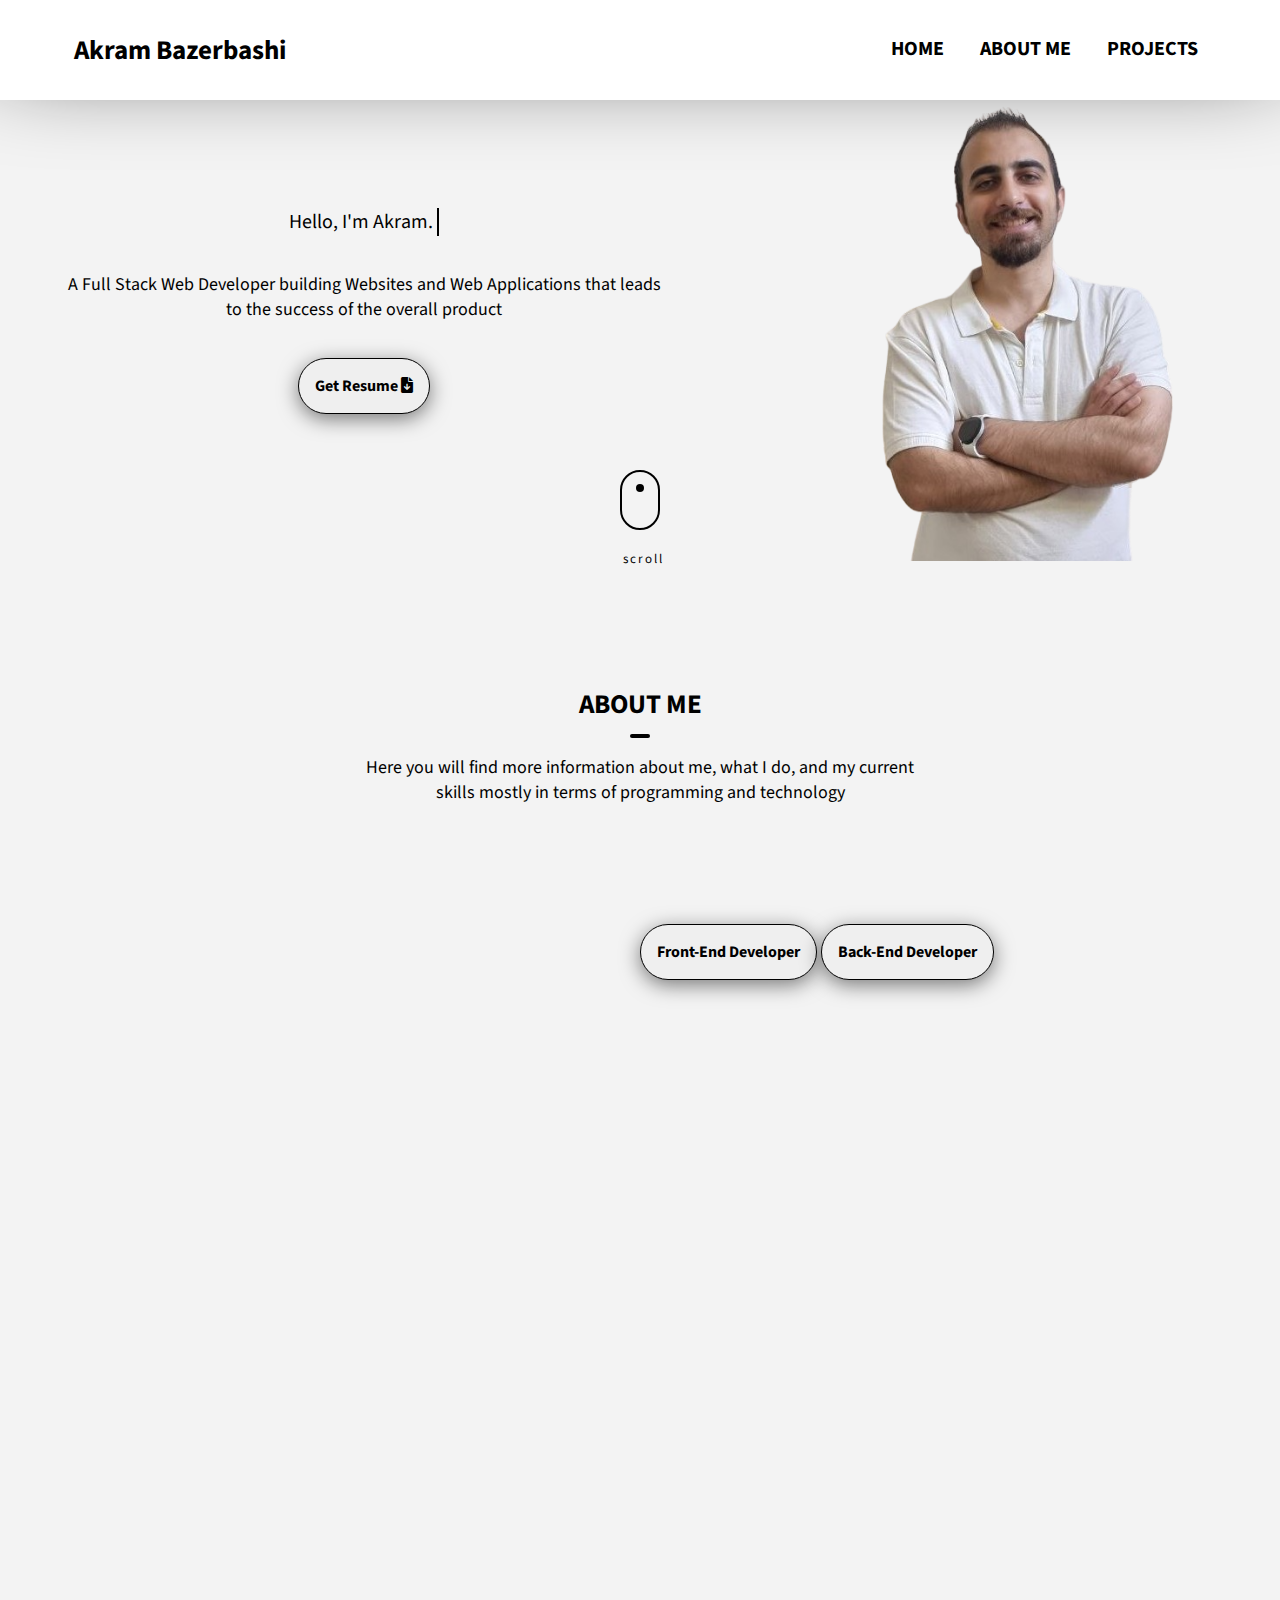
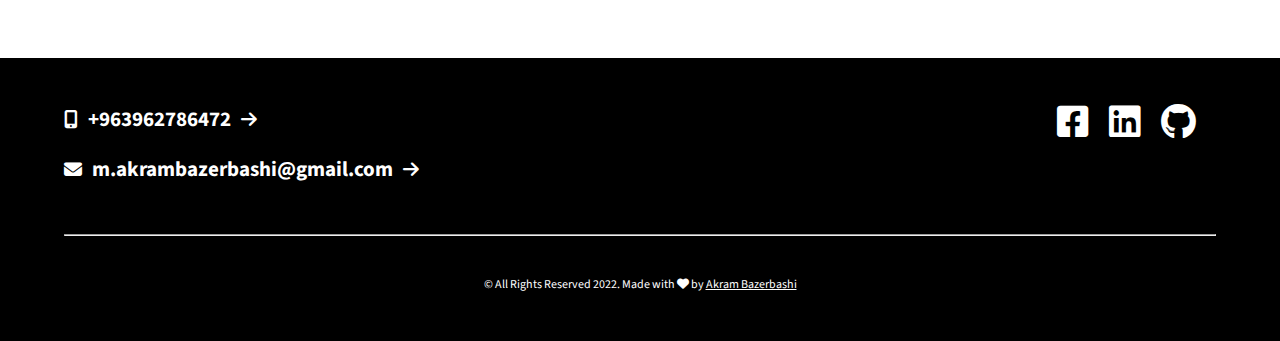
==== commit a21a5788: "18-5" ====
--- a/index.html
+++ b/index.html
@@ -59,7 +59,7 @@
                         </div>
                     </div>
                 </li>
-                <li>
+                <!-- <li>
                     <a id="contactAnch" href="#contact">HIRE ME!</a>
                     <div class="underline underline4">
                         <div class="left">
@@ -69,7 +69,7 @@
                             <div class="rightLine"></div>
                         </div>
                     </div>
-                </li>
+                </li> -->
             </ul>
         </nav>
         <div class="hum">
@@ -83,7 +83,7 @@
             <div class="content">
                 <div class="intro">
                     <div class="typing"></div>
-                    <p>A Full Stack focused Web Developer building Websites and Web Applications that
+                    <p>A Full Stack Web Developer building Websites and Web Applications that
                         leads
                         to the success of the overall product</p>
                     <form method="get" action="Akram Bazerbashi's CV UAE.pdf">
@@ -115,7 +115,7 @@
             <div class="down">
                 <div class="left" data-aos="fade-right" data-aos-duration="1000">
                     <h3>Get to know me!</h3>
-                    <p>I'm a <strong>Full Stack Web Developer</strong> building the Front-end of Websites and Web
+                    <p>I'm a <strong>Full Stack Web Developer</strong> building Websites and Web
                         Applications
                         that leads to the success of the overall product. Check out some of my work in the
                         <strong>Projects</strong> section.
@@ -135,27 +135,27 @@
                             <img src="images/PUGJS.png" alt="" width="48px" height="48px">
                             <p>PUGJS</p>
                         </li>
-                        <li data-aos="fade-up" data-aos-duration="1000" data-aos-delay="200">
+                        <li data-aos="fade-up" data-aos-duration="1000" data-aos-delay="150">
                             <i class="fa-brands fa-sass fa-3x"></i>
                             <p>SCSS</p>
                         </li>
-                        <li data-aos="fade-up" data-aos-duration="1000" data-aos-delay="250">
+                        <li data-aos="fade-up" data-aos-duration="1000" data-aos-delay="200">
                             <img src="images/tailwind.png " alt="" width="48px" height="48px">
                             <p>Tailwind</p>
                         </li>
-                        <li data-aos="fade-up" data-aos-duration="1000" data-aos-delay="300">
+                        <li data-aos="fade-up" data-aos-duration="1000" data-aos-delay="250">
                             <i class="fa-brands fa-bootstrap fa-3x"></i>
                             <p>BOOTSTRAP</p>
                         </li>
-                        <li data-aos="fade-up" data-aos-duration="1000" data-aos-delay="350">
+                        <li data-aos="fade-up" data-aos-duration="1000" data-aos-delay="300">
                             <i class="fa-brands fa-js fa-3x"></i>
                             <p>Javascript</p>
                         </li>
-                        <li data-aos="fade-up" data-aos-duration="1000" data-aos-delay="400">
+                        <li data-aos="fade-up" data-aos-duration="1000" data-aos-delay="350">
                             <img src="images/typescript.png " alt="" width="48px" height="48px">
                             <p>Typescript</p>
                         </li>
-                        <li data-aos="fade-up" data-aos-duration="1000" data-aos-delay="450">
+                        <li data-aos="fade-up" data-aos-duration="1000" data-aos-delay="400">
                             <i class="fa-brands fa-angular fa-3x"></i>
                             <p>ANGULAR</p>
                         </li>
@@ -163,35 +163,43 @@
                             <i class="fa-brands fa-angular fa-3x"></i>
                             <p>Material UI</p>
                         </li>
-                        <li data-aos="fade-up" data-aos-duration="1000" data-aos-delay="450">
+                        <li data-aos="fade-up" data-aos-duration="1000" data-aos-delay="500">
                             <i class="fa-brands fa-angular fa-3x"></i>
                             <p>Nebular</p>
                         </li>
-                        <li data-aos="fade-up" data-aos-duration="1000" data-aos-delay="500">
+                        <li data-aos="fade-up" data-aos-duration="1000" data-aos-delay="550">
                             <img src="images/redux.png " alt="" width="48px" height="48px">
                             <p>NgRx</p>
                         </li>
-                        <li data-aos="fade-up" data-aos-duration="1000" data-aos-delay="550">
+                        <li data-aos="fade-up" data-aos-duration="1000" data-aos-delay="600">
+                            <img src="images/seo.jpg " alt="" width="48px" height="48px">
+                            <p>SEO</p>
+                        </li>
+                        <li data-aos="fade-up" data-aos-duration="1000" data-aos-delay="650">
+                            <img src="images/seo.jpg " alt="" width="48px" height="48px">
+                            <p>SSR</p>
+                        </li>
+                        <li data-aos="fade-up" data-aos-duration="1000" data-aos-delay="700">
                             <img src="images/cy.png" alt="" width="48px" height="48px">
                             <p>CYPRESS</p>
                         </li>
-                        <li data-aos="fade-up" data-aos-duration="1000" data-aos-delay="600">
+                        <li data-aos="fade-up" data-aos-duration="1000" data-aos-delay="750">
                             <i class="fa-brands fa-gulp fa-3x"></i>
                             <p>GULP.JS</p>
                         </li>
-                        <li data-aos="fade-up" data-aos-duration="1000" data-aos-delay="650">
+                        <li data-aos="fade-up" data-aos-duration="1000" data-aos-delay="800">
                             <i class="fa-brands fa-git-alt fa-3x"></i>
                             <p>Git</p>
                         </li>
-                        <li data-aos="fade-up" data-aos-duration="1000" data-aos-delay="700">
+                        <li data-aos="fade-up" data-aos-duration="1000" data-aos-delay="850">
                             <i class="fa-brands fa-markdown fa-3x"></i>
                             <p>Markdown</p>
                         </li>
-                        <li data-aos="fade-up" data-aos-duration="1000" data-aos-delay="550">
+                        <li data-aos="fade-up" data-aos-duration="1000" data-aos-delay="900">
                             <img src="images/clickUp.png" alt="" width="48px" height="48px">
                             <p>ClickUp</p>
                         </li>
-                        <li data-aos="fade-up" data-aos-duration="1000" data-aos-delay="550">
+                        <li data-aos="fade-up" data-aos-duration="1000" data-aos-delay="950">
                             <img src="images/scrum.png" alt="" width="48px" height="48px">
                             <p>Scrum</p>
                         </li>
@@ -203,6 +211,10 @@
                             <p>C#</p>
                         </li> -->
                         <li data-aos="fade-up" data-aos-duration="1000" data-aos-delay="100">
+                            <img src="images/abp.png" alt="" width="48px" height="48px">
+                            <p>ABP</p>
+                        </li>
+                        <li data-aos="fade-up" data-aos-duration="1000" data-aos-delay="100">
                             <img src="images/asp.png" alt="" width="48px" height="48px">
                             <p>ASP.NET</p>
                         </li>
@@ -210,7 +222,7 @@
                             <img src="images/entityFramework.png" alt="" width="96px" height="96px">
                             <p>Entity Framework</p>
                         </li>
-                        <li data-aos="fade-up" data-aos-duration="1000" data-aos-delay="100">
+                        <li data-aos="fade-up" data-aos-duration="1000" data-aos-delay="150">
                             <img src="images/linq.jpeg" alt="" width="96px" height="96px">
                             <p>LINQ</p>
                         </li>
@@ -221,6 +233,26 @@
                         <li data-aos="fade-up" data-aos-duration="1000" data-aos-delay="150">
                             <img src="images/docker.png" alt="" width="48px" height="48px">
                             <p>Docker</p>
+                        </li>
+                        <li data-aos="fade-up" data-aos-duration="1000" data-aos-delay="200">
+                            <img src="images/signalR.png" alt="" width="48px" height="48px">
+                            <p>SignalR</p>
+                        </li>
+                        <li data-aos="fade-up" data-aos-duration="1000" data-aos-delay="200">
+                            <img src="images/agora.webp" alt="" width="48px" height="48px">
+                            <p>Agora</p>
+                        </li>
+                        <li data-aos="fade-up" data-aos-duration="1000" data-aos-delay="200">
+                            <img src="images/rabbitMq.png" alt="" width="48px" height="48px">
+                            <p>RabbitMQ</p>
+                        </li>
+                        <li data-aos="fade-up" data-aos-duration="1000" data-aos-delay="250">
+                            <img src="images/hangfire.png" alt="" width="48px" height="48px">
+                            <p>Hangfire</p>
+                        </li>
+                        <li data-aos="fade-up" data-aos-duration="1000" data-aos-delay="250">
+                            <img src="images/zoho.png" alt="" width="48px" height="48px">
+                            <p>Zoho</p>
                         </li>
                         <!-- <li data-aos="fade-up" data-aos-duration="1000" data-aos-delay="200">
                             <img src="images/azure.png" alt="">
@@ -243,12 +275,12 @@
                 <div class="image">
                     <img src="images/r3.webp" alt="">
                     <div class="view">
-                        <a href="https://r3-health-cluster.com/" target="_blank"><i
+                        <a href="https://www.r3-health.net/" target="_blank"><i
                                 class="fa-solid fa-eye fa-2x"></i></a>
                     </div>
                 </div>
             </div>
-            <div class="content">
+            <!-- <div class="content"> 
                 <div class="text">
                     <h3>CVTAK</h3>
                     <p>A saudi e-commerce website that allows choosing a resume template from more than 25 templates, filling in the template data, then purchasing it via VISA, Master Card, Mada, Apple pay, and downloading it in pdf format.</p>
@@ -261,17 +293,17 @@
                                 class="fa-solid fa-eye fa-2x"></i></a>
                     </div>
                 </div>
-            </div>
+            </div> -->
             <div class="content">
                 <div class="text">
-                    <h3>RM Electron Marketing</h3>
-                    <p>A Jordanian e-commerce website for selling mobiles, laptops, PCs and more.</p>
+                    <h3>Dm Oid</h3>
+                    <p>A saudi e-commerce website for selling perfumes.</p>
                     <p>Angular NgRx Sass ASP.NET SQL-Server Hostinger SmarterASP</p>
                 </div>
                 <div class="image">
-                    <img src="images/rm-electron-marketing.webp" alt="">
+                    <img src="images/oid.jpg" alt="">
                     <div class="view">
-                        <a href="rm-electron-marketing.com/" target="_blank"><i
+                        <a href="https://dm-oid.com/" target="_blank"><i
                                 class="fa-solid fa-eye fa-2x"></i></a>
                     </div>
                 </div>
@@ -281,7 +313,7 @@
                     <h3>DentalCare</h3>
                     <p>A website for dental clinic presents the dentist, provided services, booking method, clients
                         testimonials, location, working hours, contact information and more.</p>
-                    <p>HTML CSS SASS JS</p>
+                    <p>Angular NgRx Sass ASP.NET SQL-Server Hostinger SmarterASP</p>
                 </div>
                 <div class="image">
                     <img src="images/DentalCare.webp" alt="">
@@ -293,7 +325,7 @@
             </div>
         </div>
     </section>
-    <section id="contact">
+    <!-- <section id="contact">
         <div class="contact" data-aos="fade-up" data-aos-duration="1000">
             <h2>CONTACT</h2>
             <p>Feel free to Contact me by submitting the form below and I will get back to you as soon as possible</p>
@@ -320,7 +352,7 @@
                 </form>
             </div>
         </div>
-    </section>
+    </section> -->
     <footer>
         <div class="up">
             <div class="left">
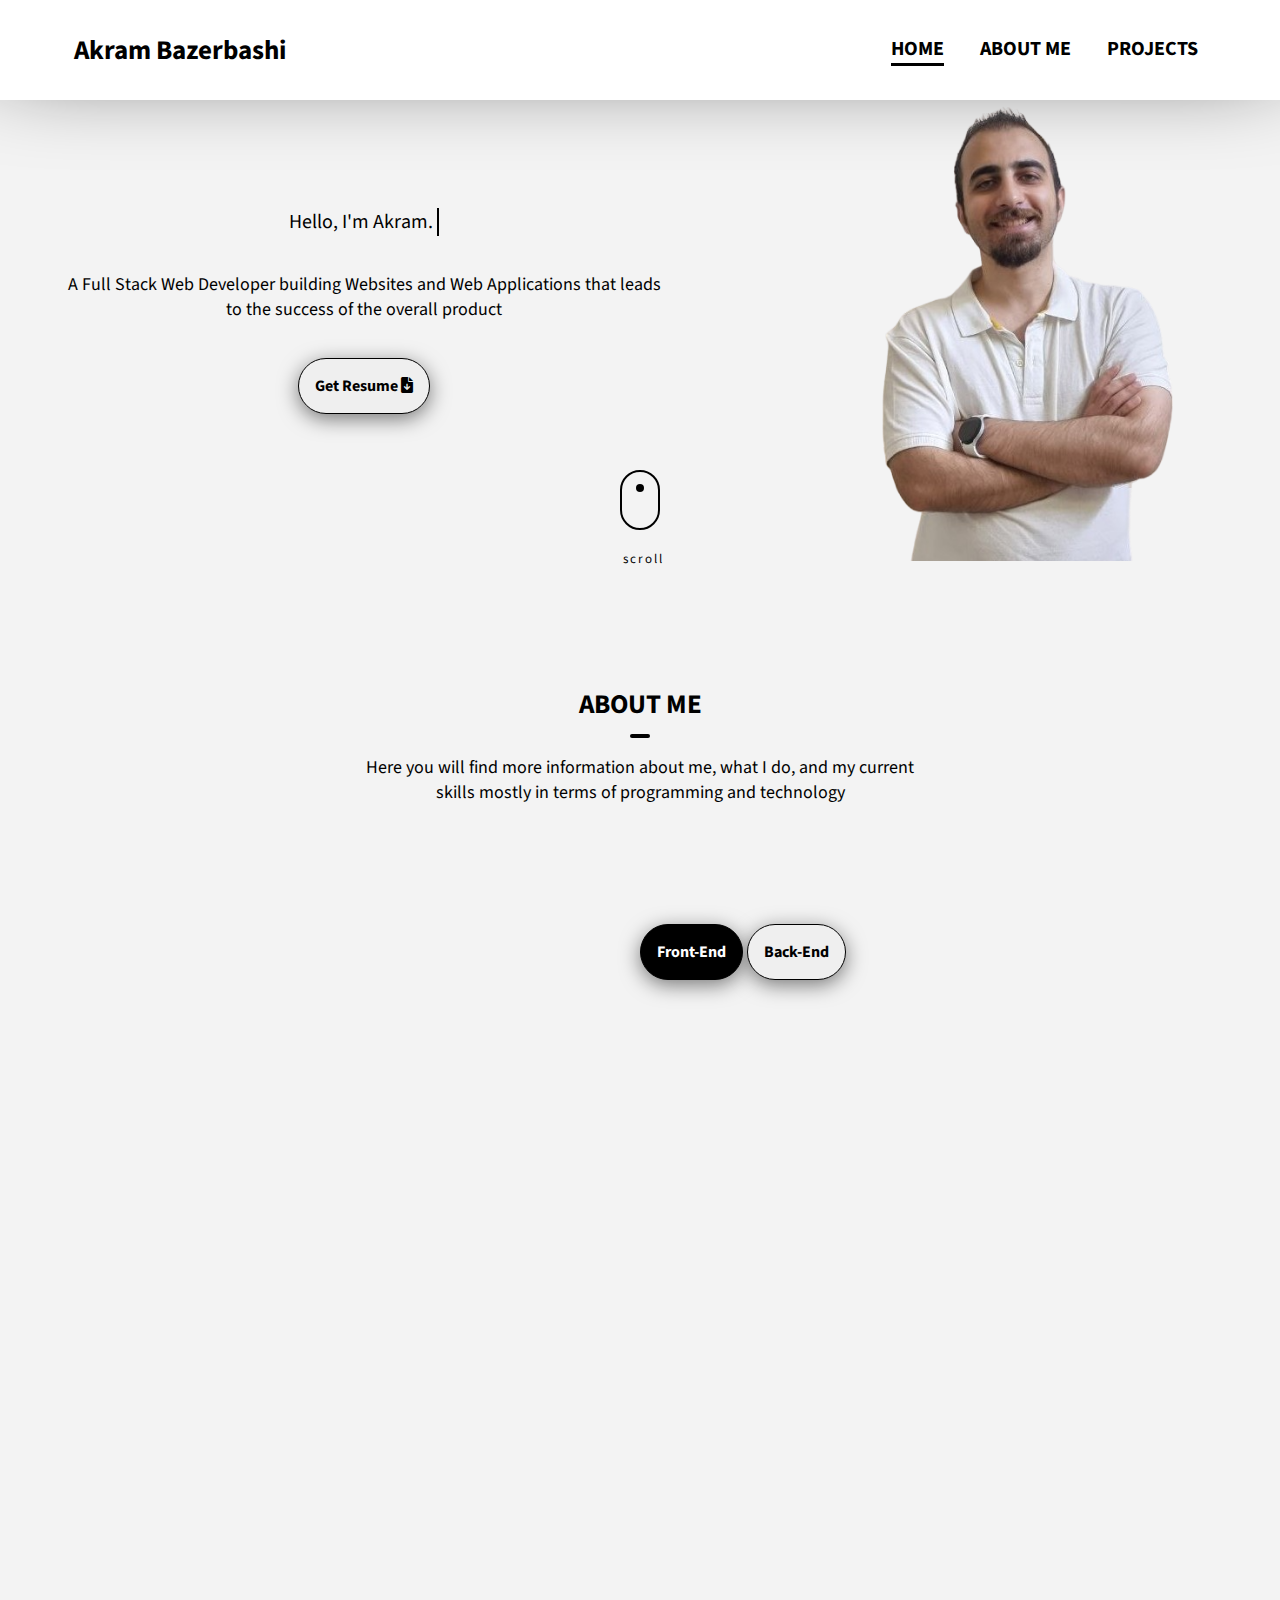
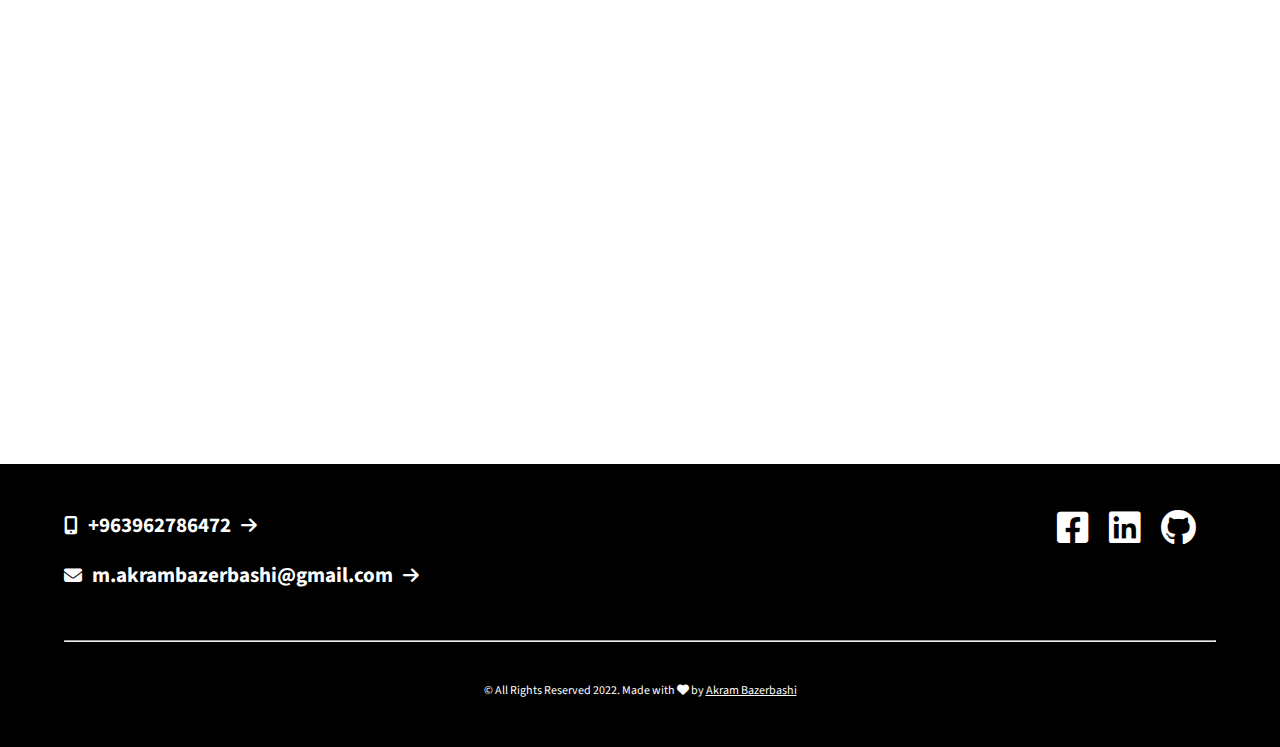
==== commit 7a9dec84: "7-5" ====
--- a/index.html
+++ b/index.html
@@ -7,6 +7,7 @@
     <meta name="viewport" content="width=device-width, initial-scale=1.0">
     <title>Akram Bazerbashi</title>
     <link rel="stylesheet" href="styles/style.css">
+    <link rel="stylesheet" href="style.css">
     <link rel="stylesheet" href="styles/media.css">
     <link rel="stylesheet" href="styles/fontAwesome/all.css">
     <link rel="preconnect" href="https://fonts.googleapis.com">
@@ -128,57 +129,58 @@
                 </div>
                 <div class="skills right">
                     <h3 data-aos="fade-up" data-aos-duration="1000">My Skills</h3>
-                    <button id="front">Front-End Developer</button>
-                    <button id="back" >Back-End Developer</button>
+                    <button id="front" class="stack activeStack">Front-End</button>
+                    <button id="back" class="stack">Back-End</button>
                     <ul id="frontList">
                         <li data-aos="fade-up" data-aos-duration="1000" data-aos-delay="100">
+                            <i class="fa-brands fa-angular fa-3x"></i>
+                            <p>ANGULAR</p>
+                        </li>
+                        <li data-aos="fade-up" data-aos-duration="1000" data-aos-delay="150">
+                            <i class="fa-brands fa-angular fa-3x"></i>
+                            <p>Material UI</p>
+                        </li>
+                        <li data-aos="fade-up" data-aos-duration="1000" data-aos-delay="200">
+                            <i class="fa-brands fa-angular fa-3x"></i>
+                            <p>Nebular</p>
+                        </li>
+                        <li data-aos="fade-up" data-aos-duration="1000" data-aos-delay="250">
+                            <img src="images/seo.jpg " alt="" width="48px" height="48px">
+                            <p>SEO</p>
+                        </li>
+                        <li data-aos="fade-up" data-aos-duration="1000" data-aos-delay="300">
+                            <img src="images/seo.jpg " alt="" width="48px" height="48px">
+                            <p>SSR</p>
+                        </li>
+                        <li data-aos="fade-up" data-aos-duration="1000" data-aos-delay="350">
+                            <img src="images/redux.png " alt="" width="48px" height="48px">
+                            <p>NgRx</p>
+                        </li>
+                        <li data-aos="fade-up" data-aos-duration="1000" data-aos-delay="400">
                             <img src="images/PUGJS.png" alt="" width="48px" height="48px">
                             <p>PUGJS</p>
                         </li>
-                        <li data-aos="fade-up" data-aos-duration="1000" data-aos-delay="150">
+                        <li data-aos="fade-up" data-aos-duration="1000" data-aos-delay="450">
                             <i class="fa-brands fa-sass fa-3x"></i>
                             <p>SCSS</p>
                         </li>
-                        <li data-aos="fade-up" data-aos-duration="1000" data-aos-delay="200">
+                        <li data-aos="fade-up" data-aos-duration="1000" data-aos-delay="500">
                             <img src="images/tailwind.png " alt="" width="48px" height="48px">
                             <p>Tailwind</p>
                         </li>
-                        <li data-aos="fade-up" data-aos-duration="1000" data-aos-delay="250">
+                        <li data-aos="fade-up" data-aos-duration="1000" data-aos-delay="550">
                             <i class="fa-brands fa-bootstrap fa-3x"></i>
                             <p>BOOTSTRAP</p>
                         </li>
-                        <li data-aos="fade-up" data-aos-duration="1000" data-aos-delay="300">
+                        <li data-aos="fade-up" data-aos-duration="1000" data-aos-delay="600">
                             <i class="fa-brands fa-js fa-3x"></i>
                             <p>Javascript</p>
                         </li>
-                        <li data-aos="fade-up" data-aos-duration="1000" data-aos-delay="350">
+                        <li data-aos="fade-up" data-aos-duration="1000" data-aos-delay="650">
                             <img src="images/typescript.png " alt="" width="48px" height="48px">
                             <p>Typescript</p>
                         </li>
-                        <li data-aos="fade-up" data-aos-duration="1000" data-aos-delay="400">
-                            <i class="fa-brands fa-angular fa-3x"></i>
-                            <p>ANGULAR</p>
-                        </li>
-                        <li data-aos="fade-up" data-aos-duration="1000" data-aos-delay="450">
-                            <i class="fa-brands fa-angular fa-3x"></i>
-                            <p>Material UI</p>
-                        </li>
-                        <li data-aos="fade-up" data-aos-duration="1000" data-aos-delay="500">
-                            <i class="fa-brands fa-angular fa-3x"></i>
-                            <p>Nebular</p>
-                        </li>
-                        <li data-aos="fade-up" data-aos-duration="1000" data-aos-delay="550">
-                            <img src="images/redux.png " alt="" width="48px" height="48px">
-                            <p>NgRx</p>
-                        </li>
-                        <li data-aos="fade-up" data-aos-duration="1000" data-aos-delay="600">
-                            <img src="images/seo.jpg " alt="" width="48px" height="48px">
-                            <p>SEO</p>
-                        </li>
-                        <li data-aos="fade-up" data-aos-duration="1000" data-aos-delay="650">
-                            <img src="images/seo.jpg " alt="" width="48px" height="48px">
-                            <p>SSR</p>
-                        </li>
+                        
                         <li data-aos="fade-up" data-aos-duration="1000" data-aos-delay="700">
                             <img src="images/cy.png" alt="" width="48px" height="48px">
                             <p>CYPRESS</p>
@@ -268,8 +270,22 @@
             <h2>PROJECTS</h2>
             <div class="content">
                 <div class="text">
+                    <h3>Turkey Luxury Clinics</h3>
+                    <p>A Turkey medical team specialized in providing medical care at all levels, and supportive in facilitating Before and after treatment procedures and arrangements, and a bridge that achieves understanding and communication between Turkish doctors And customers by removing the language barrier and whatever difficulties there are!</p>
+                    <p>Angular SEO SSR Hydration Standalone Zoneless EsBuild Brotli NgRx Sass ASP.NET SQL-Server Zoho Hostinger SmarterASP</p>
+                </div>
+                <div class="image">
+                    <img src="images/turkeyLuxuryClinics.webp" alt="">
+                    <div class="view">
+                        <a href="https://turkeyluxuryclinics.com/en/home" target="_blank"><i
+                                class="fa-solid fa-eye fa-2x"></i></a>
+                    </div>
+                </div>
+            </div>
+            <div class="content">
+                <div class="text">
                     <h3>Riyadh Third Health Cluster</h3>
-                    <p>A saudi health cluster website that show the services provided by the cluster and information about the cluster.</p>
+                    <p>A Saudi health cluster website that show the services provided by the cluster and information about the cluster.</p>
                     <p>Angular NgRx Sass ASP.NET SQL-Server WhatsApp-API Hostinger SmarterASP</p>
                 </div>
                 <div class="image">
@@ -297,7 +313,7 @@
             <div class="content">
                 <div class="text">
                     <h3>Dm Oid</h3>
-                    <p>A saudi e-commerce website for selling perfumes.</p>
+                    <p>A Saudi e-commerce website for selling perfumes.</p>
                     <p>Angular NgRx Sass ASP.NET SQL-Server Hostinger SmarterASP</p>
                 </div>
                 <div class="image">
--- a/styles/style.css
+++ b/styles/style.css
@@ -1088,4 +1088,9 @@
 .sql {
   max-width: 100%;
 }
-/*# sourceMappingURL=style.css.map */+/*# sourceMappingURL=style.css.map */
+
+.activeStack{
+  color: white !important;
+  background-color: black;
+}--- a/style.css
+++ b/style.css
@@ -0,0 +1,1097 @@
+* {
+  -webkit-box-sizing: border-box;
+          box-sizing: border-box;
+}
+
+ul {
+  padding: 0;
+  margin: 0;
+}
+
+li {
+  list-style-type: none;
+  padding: 0;
+  margin: 0;
+}
+
+a {
+  text-decoration: none;
+  color: black;
+}
+
+input, button, textarea {
+  font: inherit;
+}
+
+body {
+  padding: 0;
+  margin: 0;
+  font-family: 'Source Sans Pro', sans-serif;
+}
+
+html {
+  scroll-behavior: smooth;
+}
+
+.scrollDown {
+  -webkit-transform: translate3d(0, -100%, 0);
+          transform: translate3d(0, -100%, 0);
+}
+
+header {
+  display: -webkit-box;
+  display: -ms-flexbox;
+  display: flex;
+  -webkit-box-pack: justify;
+      -ms-flex-pack: justify;
+          justify-content: space-between;
+  -webkit-box-align: center;
+      -ms-flex-align: center;
+          align-items: center;
+  padding: 0 2em;
+  z-index: 999;
+  background-color: rgba(255, 255, 255, 0.3);
+  -webkit-backdrop-filter: blur(10px);
+          backdrop-filter: blur(10px);
+  position: -webkit-sticky;
+  position: sticky;
+  top: 0;
+  width: 100%;
+  height: 100px;
+  -webkit-box-shadow: 0 -50px 100px black;
+          box-shadow: 0 -50px 100px black;
+  -webkit-transition: all 300ms ease-in-out;
+  transition: all 300ms ease-in-out;
+}
+
+header .mask {
+  width: 100%;
+  height: 100px;
+  background-color: white;
+  position: absolute;
+  z-index: 2;
+  left: 0;
+}
+
+header .logo {
+  display: -webkit-box;
+  display: -ms-flexbox;
+  display: flex;
+  -webkit-box-align: center;
+      -ms-flex-align: center;
+          align-items: center;
+  -webkit-box-pack: center;
+      -ms-flex-pack: center;
+          justify-content: center;
+  z-index: 2;
+}
+
+header .logo h2 {
+  text-indent: 10px;
+}
+
+header nav {
+  display: -webkit-box;
+  display: -ms-flexbox;
+  display: flex;
+  -webkit-box-orient: vertical;
+  -webkit-box-direction: normal;
+      -ms-flex-direction: column;
+          flex-direction: column;
+  -webkit-box-pack: justify;
+      -ms-flex-pack: justify;
+          justify-content: space-between;
+  position: absolute;
+  width: 100%;
+  text-align: center;
+  background-color: #F3F3F3;
+  z-index: 1;
+  visibility: hidden;
+  top: -250px;
+  left: 0;
+  -webkit-transition: all 0.5s;
+  transition: all 0.5s;
+}
+
+header nav li {
+  padding: 1em;
+  width: -webkit-fit-content;
+  width: -moz-fit-content;
+  width: fit-content;
+  margin: auto;
+}
+
+header nav li a {
+  width: -webkit-fit-content;
+  width: -moz-fit-content;
+  width: fit-content;
+  font-size: 20px;
+  font-weight: bold;
+}
+
+header nav li .underline {
+  display: -webkit-box;
+  display: -ms-flexbox;
+  display: flex;
+  width: 100%;
+}
+
+header nav li .underline .left {
+  width: 50%;
+  display: -webkit-box;
+  display: -ms-flexbox;
+  display: flex;
+  -webkit-box-pack: end;
+      -ms-flex-pack: end;
+          justify-content: flex-end;
+}
+
+header nav li .underline .left .leftLine {
+  background-color: black;
+  height: 3px;
+  width: 0;
+  -webkit-transition: width 0.2s;
+  transition: width 0.2s;
+}
+
+header nav li .underline .right {
+  width: 50%;
+  display: -webkit-box;
+  display: -ms-flexbox;
+  display: flex;
+  -webkit-box-pack: start;
+      -ms-flex-pack: start;
+          justify-content: flex-start;
+}
+
+header nav li .underline .right .rightLine {
+  background-color: black;
+  height: 3px;
+  width: 0;
+  -webkit-transition: width 0.2s;
+  transition: width 0.2s;
+}
+
+header nav .active {
+  width: 100% !important;
+}
+
+header .openNav {
+  top: 100px;
+  visibility: visible;
+}
+
+header .hum {
+  cursor: pointer;
+  padding: 10px;
+  z-index: 2;
+}
+
+header div.inside {
+  background-color: black;
+  width: 2em;
+  height: 0.3em;
+  border-radius: 1em;
+  margin: 0 auto;
+  -webkit-transition: all 0.1s 0.3s;
+  transition: all 0.1s 0.3s;
+}
+
+header div.inside::after, header div.inside::before {
+  content: '';
+  display: block;
+  background-color: black;
+  width: 2em;
+  height: 0.3em;
+  border-radius: 1em;
+  position: absolute;
+  -webkit-transition: all 0.3s 0.2s;
+  transition: all 0.3s 0.2s;
+}
+
+header div.inside::before {
+  margin-top: -0.5em;
+}
+
+header div.inside::after {
+  margin-top: 0.5em;
+}
+
+header div.burger {
+  -webkit-transition: all 0.7s;
+  transition: all 0.7s;
+  -webkit-transition-timing-function: cubic-bezier(0.68, -0.35, 0.265, 1.35);
+          transition-timing-function: cubic-bezier(0.68, -0.35, 0.265, 1.35);
+}
+
+header div.burger.toggled {
+  -webkit-transform: rotate(180deg);
+          transform: rotate(180deg);
+}
+
+header div.burger.toggled > div::before {
+  -webkit-transform: translate(-1.5em) rotate(45deg) translate(1.3em, -0.6em);
+          transform: translate(-1.5em) rotate(45deg) translate(1.3em, -0.6em);
+}
+
+header div.burger.toggled > div {
+  background: transparent;
+}
+
+header div.burger.toggled > div::after {
+  -webkit-transform: translate(-1.5em) rotate(-45deg) translate(1.3em, 0.6em);
+          transform: translate(-1.5em) rotate(-45deg) translate(1.3em, 0.6em);
+}
+
+.hero {
+  background-color: #F3F3F3;
+  padding-top: 2em;
+}
+
+.hero .content {
+  display: -webkit-box;
+  display: -ms-flexbox;
+  display: flex;
+  -webkit-box-orient: vertical;
+  -webkit-box-direction: normal;
+      -ms-flex-direction: column;
+          flex-direction: column;
+}
+
+.hero .content .image {
+  -webkit-box-ordinal-group: 0;
+      -ms-flex-order: -1;
+          order: -1;
+  text-align: center;
+}
+
+.hero .content .image img {
+  width: 55%;
+}
+
+.intro {
+  display: -webkit-box;
+  display: -ms-flexbox;
+  display: flex;
+  -webkit-box-orient: vertical;
+  -webkit-box-direction: normal;
+      -ms-flex-direction: column;
+          flex-direction: column;
+  -webkit-box-pack: center;
+      -ms-flex-pack: center;
+          justify-content: center;
+  -webkit-box-align: center;
+      -ms-flex-align: center;
+          align-items: center;
+  padding: 2em;
+}
+
+.intro .resume {
+  padding: 1em;
+  border: 1px solid black;
+  border-radius: 40px;
+  color: black;
+  font-weight: bold;
+  font-size: 16px;
+  font-family: 'Source Sans Pro', sans-serif;
+  margin-bottom: 20px;
+  -webkit-box-shadow: 0 5px 20px rgba(0, 0, 0, 0.5);
+          box-shadow: 0 5px 20px rgba(0, 0, 0, 0.5);
+}
+
+.intro i:hover {
+  color: white;
+  background-color: black;
+}
+
+.intro .resume:hover {
+  background-color: black;
+  color: white;
+  cursor: pointer;
+}
+
+.intro p {
+  font-size: fs-lg;
+  text-align: center;
+  margin: 2em 0;
+}
+
+.typing {
+  width: 15ch;
+  border-right: 0.1em solid black;
+  font-size: 20px;
+  -webkit-animation: type 2.5s steps(17), writer 1s infinite alternate, type1 3s steps(21, end) 6s forwards;
+          animation: type 2.5s steps(17), writer 1s infinite alternate, type1 3s steps(21, end) 6s forwards;
+  overflow: hidden;
+  white-space: nowrap;
+}
+
+.typing::before {
+  content: "Hello, I'm Akram.";
+  -webkit-animation: type1 3s steps(21, end) 6s forwards;
+          animation: type1 3s steps(21, end) 6s forwards;
+}
+
+@-webkit-keyframes type {
+  from {
+    width: 0;
+  }
+  to {
+    width: 17ch;
+  }
+}
+
+@keyframes type {
+  from {
+    width: 0;
+  }
+  to {
+    width: 17ch;
+  }
+}
+
+@-webkit-keyframes type1 {
+  from {
+    width: 15ch;
+    content: "Hello, I'm Akram. Welcome to my Website!";
+  }
+  to {
+    width: 36ch;
+    content: "Hello, I'm Akram. Welcome to my Website!";
+  }
+}
+
+@keyframes type1 {
+  from {
+    width: 15ch;
+    content: "Hello, I'm Akram. Welcome to my Website!";
+  }
+  to {
+    width: 36ch;
+    content: "Hello, I'm Akram. Welcome to my Website!";
+  }
+}
+
+@-webkit-keyframes writer {
+  50% {
+    border-color: transparent;
+  }
+}
+
+@keyframes writer {
+  50% {
+    border-color: transparent;
+  }
+}
+
+@-webkit-keyframes scroll-ani {
+  0% {
+    opacity: 1;
+    top: 29%;
+  }
+  15% {
+    opacity: 1;
+    top: 50%;
+  }
+  50% {
+    opacity: 0;
+    top: 50%;
+  }
+  100% {
+    opacity: 0;
+    top: 29%;
+  }
+}
+
+@keyframes scroll-ani {
+  0% {
+    opacity: 1;
+    top: 29%;
+  }
+  15% {
+    opacity: 1;
+    top: 50%;
+  }
+  50% {
+    opacity: 0;
+    top: 50%;
+  }
+  100% {
+    opacity: 0;
+    top: 29%;
+  }
+}
+
+.mouse-scroll {
+  display: -webkit-box;
+  display: -ms-flexbox;
+  display: flex;
+  -webkit-box-orient: vertical;
+  -webkit-box-direction: normal;
+      -ms-flex-direction: column;
+          flex-direction: column;
+  line-height: 18px;
+  font-size: 13px;
+  font-weight: normal;
+  color: black;
+  letter-spacing: 2px;
+  margin-top: 20%;
+  margin: auto;
+  text-decoration: none;
+  overflow: hidden;
+  width: -webkit-fit-content;
+  width: -moz-fit-content;
+  width: fit-content;
+}
+
+.mouse-scroll .mouse {
+  position: relative;
+  display: block;
+  width: 40px;
+  height: 60px;
+  margin: 0 auto 20px;
+  border: 2px solid black;
+  border-radius: 23px;
+}
+
+.mouse-scroll .mouse .mouse-movement {
+  position: absolute;
+  display: block;
+  top: 29%;
+  left: 50%;
+  width: 8px;
+  height: 8px;
+  margin: -4px 0 0 -4px;
+  background: black;
+  border-radius: 50%;
+  -webkit-animation: scroll-ani 4s linear infinite;
+          animation: scroll-ani 4s linear infinite;
+}
+
+.mouse-scroll .mouse-message {
+  margin: 0 0 0 7px;
+  padding: 0;
+  -webkit-animation: scroll-ani 4s linear infinite;
+          animation: scroll-ani 4s linear infinite;
+}
+
+.aboutMe {
+  padding: 2em;
+  background-color: #F3F3F3;
+}
+
+.aboutMe .down .left p {
+  text-align: left;
+}
+
+.aboutMe h2:first-of-type {
+  text-align: center;
+  width: -webkit-fit-content;
+  width: -moz-fit-content;
+  width: fit-content;
+  margin: auto;
+  margin-top: 3em;
+  margin-bottom: 1em;
+}
+
+.aboutMe h2:first-of-type::after {
+  content: '';
+  display: block;
+  width: 20px;
+  height: 4px;
+  background-color: black;
+  border-radius: 10px;
+  margin: auto;
+  position: relative;
+  top: 10px;
+}
+
+.aboutMe p:first-of-type {
+  text-align: center;
+}
+
+.aboutMe h3:first-of-type {
+  margin-bottom: 1.5em;
+}
+
+.aboutMe p:last-of-type {
+  margin-bottom: 2em;
+}
+
+.aboutMe a {
+  width: 100px;
+  display: block;
+  padding: 1em;
+  border: 1px solid black;
+  border-radius: 40px;
+  color: black;
+  font-weight: bold;
+  font-size: 16px;
+  font-family: 'Source Sans Pro', sans-serif;
+  margin-bottom: 3em;
+  cursor: pointer;
+}
+
+.aboutMe a:hover {
+  background-color: black;
+  color: white;
+}
+
+.aboutMe .skills ul#frontList {
+  display: -webkit-box;
+  display: -ms-flexbox;
+  display: flex;
+  -ms-flex-wrap: wrap;
+      flex-wrap: wrap;
+  padding-left: 0px;
+}
+
+.aboutMe .skills ul#frontList li {
+  display: -webkit-box;
+  display: -ms-flexbox;
+  display: flex;
+  -webkit-box-orient: vertical;
+  -webkit-box-direction: normal;
+      -ms-flex-direction: column;
+          flex-direction: column;
+  -webkit-box-align: center;
+      -ms-flex-align: center;
+          align-items: center;
+  -webkit-box-pack: center;
+      -ms-flex-pack: center;
+          justify-content: center;
+  width: -webkit-fit-content;
+  width: -moz-fit-content;
+  width: fit-content;
+  margin: auto;
+  width: 100px;
+  padding: 1em;
+  margin: 10px;
+  border-radius: 10px;
+  -webkit-box-shadow: rgba(0, 0, 0, 0.66) 0 0px 18px 0;
+          box-shadow: rgba(0, 0, 0, 0.66) 0 0px 18px 0;
+}
+
+.aboutMe .skills ul#frontList li p {
+  width: -webkit-fit-content;
+  width: -moz-fit-content;
+  width: fit-content;
+}
+
+.aboutMe .skills ul#frontList li svg + p {
+  margin-top: 20px;
+  margin-bottom: 20px;
+}
+
+/* .aboutMe .skills ul#frontList li:nth-child(2) img,
+.aboutMe .skills ul#frontList li:nth-child(5) img,
+.aboutMe .skills ul#frontList li:nth-child(8) img,
+.aboutMe .skills ul#frontList li:nth-child(10) img,
+.aboutMe .skills ul#frontList li:nth-child(11) img {
+  width: 48px;
+  height: 48px;
+} */
+
+.aboutMe .skills ul#frontList li:nth-child(1) p,
+.aboutMe .skills ul#frontList li:nth-child(3) p,
+/* .aboutMe .skills ul#frontList li:nth-child(8) p, */
+/* .aboutMe .skills ul#frontList li:nth-child(10) p, */
+.aboutMe .skills ul#frontList li:nth-child(4) p {
+  margin-top: 20px;
+  margin-bottom: 20px;
+}
+
+.aboutMe .skills ul#backList {
+  display: none;
+  -ms-flex-wrap: wrap;
+      flex-wrap: wrap;
+  padding-left: 0px;
+}
+
+.aboutMe .skills ul#backList li {
+  display: -webkit-box;
+  display: -ms-flexbox;
+  display: flex;
+  -webkit-box-orient: vertical;
+  -webkit-box-direction: normal;
+      -ms-flex-direction: column;
+          flex-direction: column;
+  -webkit-box-align: center;
+      -ms-flex-align: center;
+          align-items: center;
+  -webkit-box-pack: center;
+      -ms-flex-pack: center;
+          justify-content: center;
+  width: -webkit-fit-content;
+  width: -moz-fit-content;
+  width: fit-content;
+  margin: auto;
+  width: 100px;
+  padding: 1em;
+  margin: 10px;
+  border-radius: 10px;
+  -webkit-box-shadow: rgba(0, 0, 0, 0.66) 0 0px 18px 0;
+          box-shadow: rgba(0, 0, 0, 0.66) 0 0px 18px 0;
+}
+
+.aboutMe .skills ul#backList li p {
+  width: -webkit-fit-content;
+  width: -moz-fit-content;
+  width: fit-content;
+}
+
+.aboutMe .skills ul#backList li svg + p {
+  margin-top: 20px;
+  margin-bottom: 20px;
+}
+
+/* .aboutMe .skills ul#backList li:nth-child(1) img,
+.aboutMe .skills ul#backList li:nth-child(2) img,
+.aboutMe .skills ul#backList li:nth-child(3) img,
+.aboutMe .skills ul#backList li:nth-child(4) img {
+  width: 48px;
+  height: 48px;
+} */
+
+.aboutMe .skills ul#backList li:nth-child(1) p,
+.aboutMe .skills ul#backList li:nth-child(2) p,
+.aboutMe .skills ul#backList li:nth-child(3) p,
+.aboutMe .skills ul#backList li:nth-child(4) p {
+  margin-top: 20px;
+  margin-bottom: 20px;
+}
+
+.aboutMe .skills button#front, .aboutMe .skills button#back {
+  display: inline-block;
+  width: -webkit-fit-content;
+  width: -moz-fit-content;
+  width: fit-content;
+  padding: 1em;
+  border: 1px solid black;
+  border-radius: 40px;
+  color: black;
+  font-weight: bold;
+  font-size: 16px;
+  font-family: 'Source Sans Pro', sans-serif;
+  margin-bottom: 20px;
+  -webkit-box-shadow: 0 5px 20px rgba(0, 0, 0, 0.5);
+          box-shadow: 0 5px 20px rgba(0, 0, 0, 0.5);
+}
+
+.aboutMe .skills button#front:hover, .aboutMe .skills button#back:hover {
+  color: white;
+  background-color: black;
+}
+
+
+
+.projects {
+  padding: 2em;
+  background-color: #F3F3F3;
+}
+
+.projects h2:first-of-type {
+  text-align: center;
+  width: -webkit-fit-content;
+  width: -moz-fit-content;
+  width: fit-content;
+  margin: auto;
+  margin-top: 3em;
+  margin-bottom: 1em;
+}
+
+.projects h2:first-of-type::after {
+  content: '';
+  display: block;
+  width: 20px;
+  height: 4px;
+  background-color: black;
+  border-radius: 10px;
+  margin: auto;
+  position: relative;
+  top: 10px;
+}
+
+.projects .content {
+  display: -webkit-box;
+  display: -ms-flexbox;
+  display: flex;
+  -webkit-box-orient: vertical;
+  -webkit-box-direction: normal;
+      -ms-flex-direction: column;
+          flex-direction: column;
+}
+
+.projects .content .text {
+  display: -webkit-box;
+  display: -ms-flexbox;
+  display: flex;
+  -webkit-box-orient: vertical;
+  -webkit-box-direction: normal;
+      -ms-flex-direction: column;
+          flex-direction: column;
+  -webkit-box-pack: space-evenly;
+      -ms-flex-pack: space-evenly;
+          justify-content: space-evenly;
+  -webkit-box-align: center;
+      -ms-flex-align: center;
+          align-items: center;
+  width: 90%;
+  margin: auto;
+  -webkit-box-shadow: black 0 0px 18px 0;
+          box-shadow: black 0 0px 18px 0;
+  position: relative;
+  z-index: 2;
+  top: 20px;
+  background-color: rgba(243, 243, 243, 0.8);
+  border-radius: 10px;
+  padding: 1em;
+}
+
+.projects .content .text h3, .projects .content .text p {
+  margin-block: 0;
+  text-align: center;
+}
+
+.projects .content .text p:first-of-type {
+  margin-block: 1em;
+}
+
+.projects .content .image {
+  display: -webkit-box;
+  display: -ms-flexbox;
+  display: flex;
+  -webkit-box-align: center;
+      -ms-flex-align: center;
+          align-items: center;
+  position: relative;
+}
+
+.projects .content .image img {
+  max-width: 100%;
+}
+
+.projects .content .image .view {
+  width: 100%;
+  height: 100%;
+  display: -webkit-box;
+  display: -ms-flexbox;
+  display: flex;
+  -webkit-box-pack: center;
+      -ms-flex-pack: center;
+          justify-content: center;
+  -webkit-box-align: center;
+      -ms-flex-align: center;
+          align-items: center;
+  position: absolute;
+}
+
+.projects .content .image .view a {
+  width: 100px;
+  display: block;
+  padding: 1em;
+  border: 1px solid black;
+  border-radius: 40px;
+  color: black;
+  font-weight: bold;
+  font-size: 16px;
+  font-family: 'Source Sans Pro', sans-serif;
+  cursor: pointer;
+  text-align: center;
+}
+
+.projects .content .image .view:hover {
+  background-color: rgba(0, 0, 0, 0.5);
+}
+
+.projects .content .image .view:hover a {
+  background-color: black;
+  color: white;
+}
+
+.contact {
+  padding: 2em;
+  background-color: #F3F3F3;
+}
+
+.contact h2:first-of-type {
+  text-align: center;
+  width: -webkit-fit-content;
+  width: -moz-fit-content;
+  width: fit-content;
+  margin: auto;
+  margin-top: 3em;
+  margin-bottom: 1em;
+}
+
+.contact h2:first-of-type::after {
+  content: '';
+  display: block;
+  width: 20px;
+  height: 4px;
+  background-color: black;
+  border-radius: 10px;
+  margin: auto;
+  position: relative;
+  top: 10px;
+}
+
+.contact p {
+  text-align: center;
+  margin-bottom: 3em;
+}
+
+.contact .formCon {
+  padding: 2em;
+  background-color: white;
+  border-radius: 10px;
+  -webkit-box-shadow: rgba(0, 0, 0, 0.66) 0 0px 18px 0;
+          box-shadow: rgba(0, 0, 0, 0.66) 0 0px 18px 0;
+}
+
+.contact .formCon form div {
+  display: -webkit-box;
+  display: -ms-flexbox;
+  display: flex;
+  -webkit-box-orient: vertical;
+  -webkit-box-direction: normal;
+      -ms-flex-direction: column;
+          flex-direction: column;
+  -webkit-box-pack: justify;
+      -ms-flex-pack: justify;
+          justify-content: space-between;
+  height: 90px;
+  margin-bottom: 30px;
+}
+
+.contact .formCon form div input, .contact .formCon form div textarea {
+  border: none;
+  background-color: #F3F3F3;
+  padding: 20px;
+  border-radius: 5px;
+  outline: none;
+}
+
+.contact .formCon form div label {
+  font-weight: 500;
+}
+
+.contact .formCon form .message {
+  height: 200px;
+}
+
+.contact .formCon form .message label {
+  margin-bottom: 15px;
+}
+
+.contact .formCon form .message textarea {
+  resize: none;
+}
+
+.contact .formCon form .submit {
+  width: 100px;
+  padding: 1em;
+  border: 1px solid black;
+  border-radius: 40px;
+  color: black;
+  font-weight: bold;
+  font-size: 16px;
+  font-family: 'Source Sans Pro', sans-serif;
+  cursor: pointer;
+}
+
+.contact .formCon form .submitbtn {
+  display: -webkit-box;
+  display: -ms-flexbox;
+  display: flex;
+  -webkit-box-align: end;
+      -ms-flex-align: end;
+          align-items: end;
+  margin-bottom: 0;
+}
+
+.contact .formCon form .submitbtn .submit:hover {
+  background-color: black;
+  color: white;
+}
+
+footer {
+  padding: 2em;
+  background-color: black;
+  color: white;
+}
+
+footer .up {
+  display: -webkit-box;
+  display: -ms-flexbox;
+  display: flex;
+  -webkit-box-orient: vertical;
+  -webkit-box-direction: normal;
+      -ms-flex-direction: column;
+          flex-direction: column;
+}
+
+footer .up .left {
+  width: 50%;
+}
+
+footer .up .left div {
+  display: -webkit-box;
+  display: -ms-flexbox;
+  display: flex;
+  -webkit-box-align: center;
+      -ms-flex-align: center;
+          align-items: center;
+}
+
+footer .up .left div h3 {
+  text-indent: 10px;
+}
+
+footer .up .left .mobile a {
+  color: white;
+  display: -webkit-box;
+  display: -ms-flexbox;
+  display: flex;
+  -webkit-box-align: center;
+      -ms-flex-align: center;
+          align-items: center;
+}
+
+footer .up .left .mobile a h3 {
+  margin-bottom: 10px;
+  margin-top: 10px;
+  margin-right: 10px;
+}
+
+footer .up .left .mobile a:hover {
+  color: #949393;
+  -webkit-transform: scale(1.1);
+          transform: scale(1.1);
+}
+
+footer .up .left .email a {
+  color: white;
+  display: -webkit-box;
+  display: -ms-flexbox;
+  display: flex;
+  -webkit-box-align: center;
+      -ms-flex-align: center;
+          align-items: center;
+}
+
+footer .up .left .email a h3 {
+  margin-bottom: 10px;
+  margin-top: 10px;
+  margin-right: 10px;
+}
+
+footer .up .left .email a:hover {
+  color: #949393;
+  -webkit-transform: scale(1.1);
+          transform: scale(1.1);
+}
+
+footer .up .right {
+  margin-top: 10px;
+  width: 50%;
+  display: -webkit-box;
+  display: -ms-flexbox;
+  display: flex;
+  -webkit-box-pack: start;
+      -ms-flex-pack: start;
+          justify-content: flex-start;
+}
+
+footer .up .right ul {
+  display: -webkit-box;
+  display: -ms-flexbox;
+  display: flex;
+}
+
+footer .up .right ul li a {
+  color: white;
+}
+
+footer .up .right ul li a i {
+  margin-right: 20px;
+}
+
+footer .up .right ul li a i:hover {
+  color: #949393;
+  -webkit-transform: scale(1.3);
+          transform: scale(1.3);
+}
+
+footer .down {
+  font-size: 12px;
+}
+
+footer .down hr {
+  margin-top: 40px;
+  margin-bottom: 40px;
+}
+
+footer .down p {
+  text-align: center;
+}
+
+footer .down p a {
+  text-decoration: underline;
+  cursor: pointer;
+  color: white;
+}
+
+.arrow {
+  padding: 0.5em;
+  border-radius: 50%;
+  background-color: #FACF0F;
+  position: fixed;
+  right: 1.5em;
+  bottom: 1.5em;
+  cursor: pointer;
+  visibility: hidden;
+  -webkit-box-shadow: 0 5px 20px rgba(0, 0, 0, 0.5);
+          box-shadow: 0 5px 20px rgba(0, 0, 0, 0.5);
+  border: 1px solid black;
+  width: 45px;
+  height: 45px;
+  display: -webkit-box;
+  display: -ms-flexbox;
+  display: flex;
+  -webkit-box-pack: center;
+      -ms-flex-pack: center;
+          justify-content: center;
+  -webkit-box-align: center;
+      -ms-flex-align: center;
+          align-items: center;
+}
+
+.arrow i {
+  color: black;
+  font-size: 24px;
+}
+
+.arrow:hover {
+  -webkit-transform: scale(1.2);
+          transform: scale(1.2);
+  -webkit-transition: all 0.5;
+  transition: all 0.5;
+}
+
+.arrow-show {
+  visibility: visible;
+}
+
+.arrow-hide {
+  visibility: hidden;
+}
+
+.sql {
+  max-width: 100%;
+}
+/*# sourceMappingURL=style.css.map */
+.activeStack{
+  color: white !important;
+  background-color: black;
+}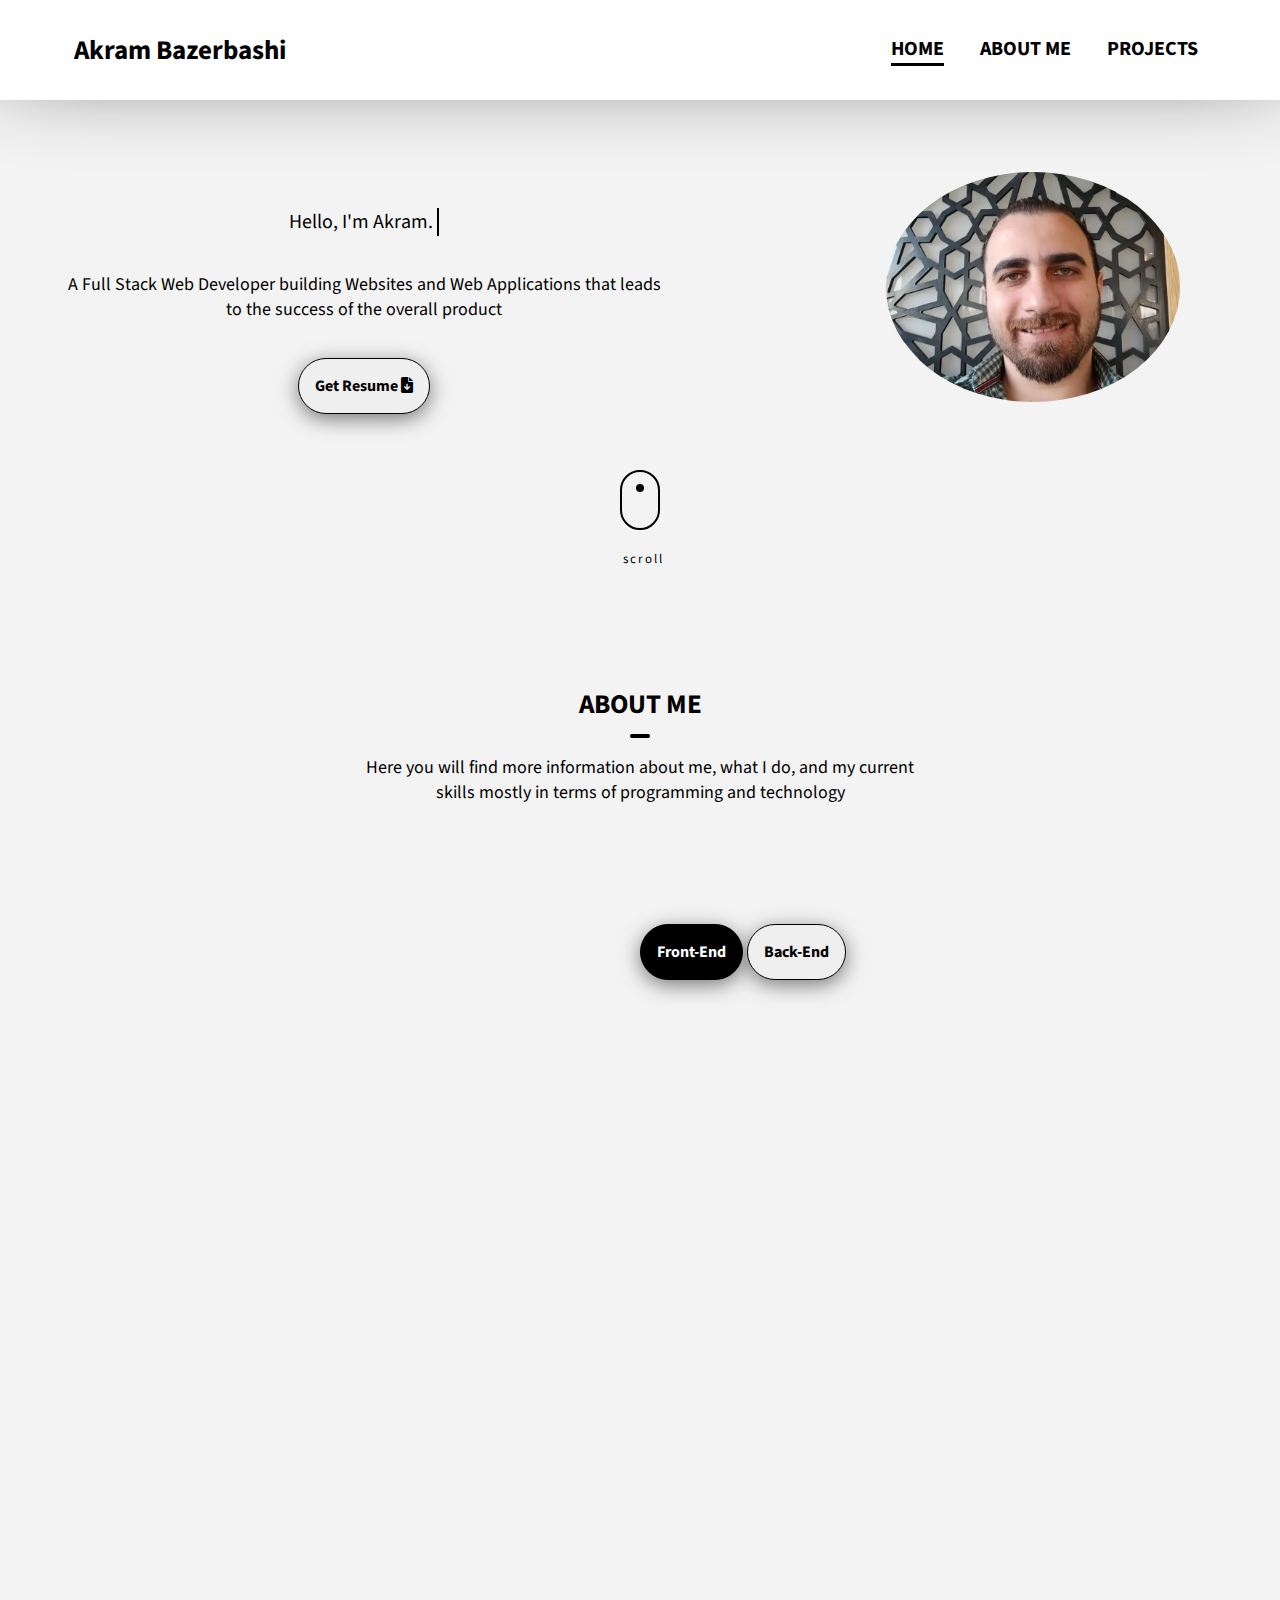
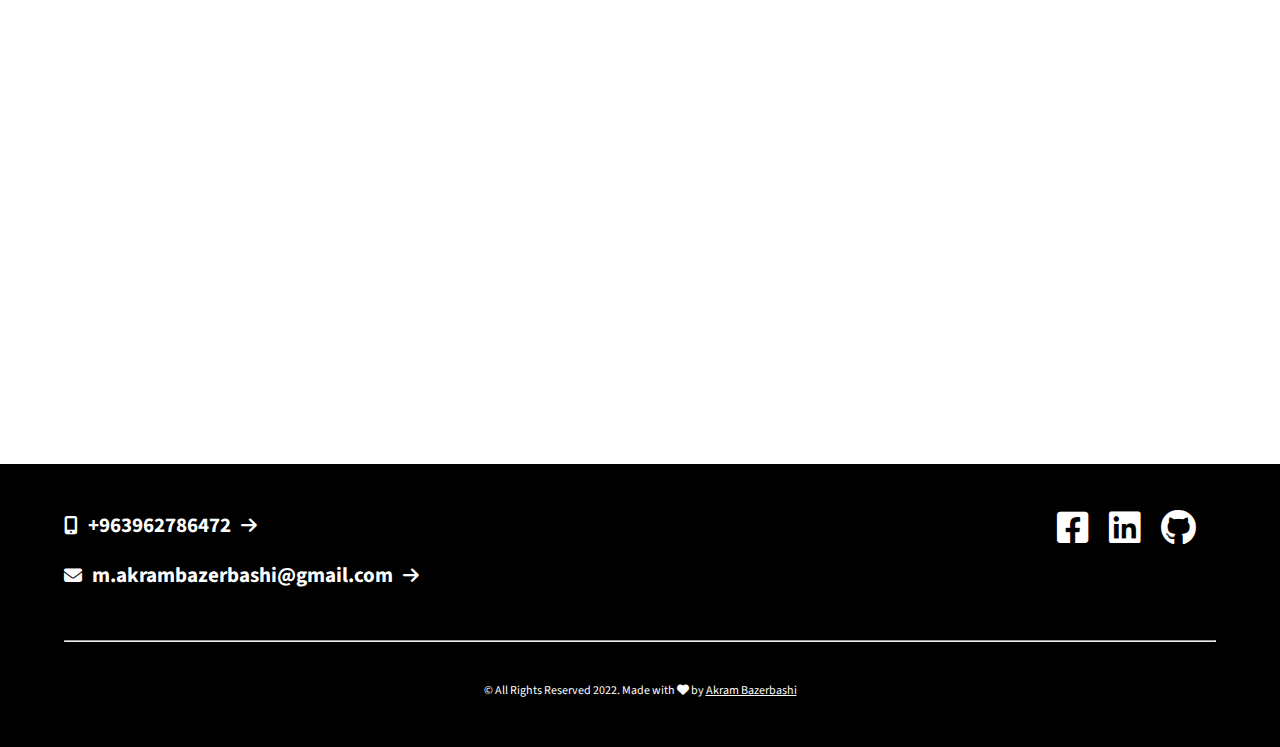
==== commit 08eea3dc: "new hero 1-2025" ====
--- a/index.html
+++ b/index.html
@@ -87,13 +87,13 @@
                     <p>A Full Stack Web Developer building Websites and Web Applications that
                         leads
                         to the success of the overall product</p>
-                    <form method="get" action="Akram Bazerbashi's CV UAE.pdf">
+                    <form method="get" action="Akram Bazerbashi's CV.pdf">
                         <button class="resume">Get Resume <i class="fa-solid fa-file-arrow-down "></i>
                         </button>
                     </form>
                 </div>
                 <div class="image">
-                    <img src="images/me1.webp" alt="">
+                    <img src="images/mini-me.webp" alt="" style="border-radius: 50%;">
                 </div>
             </div>
 
--- a/styles/media.css
+++ b/styles/media.css
@@ -119,9 +119,9 @@
   }
   .hero .content .image img {
     position: absolute;
-    top: 80px;
+    /* top: 80px; */
     right: 100px;
-    width: 24%;
+    width: 23%;
   }
 }
 
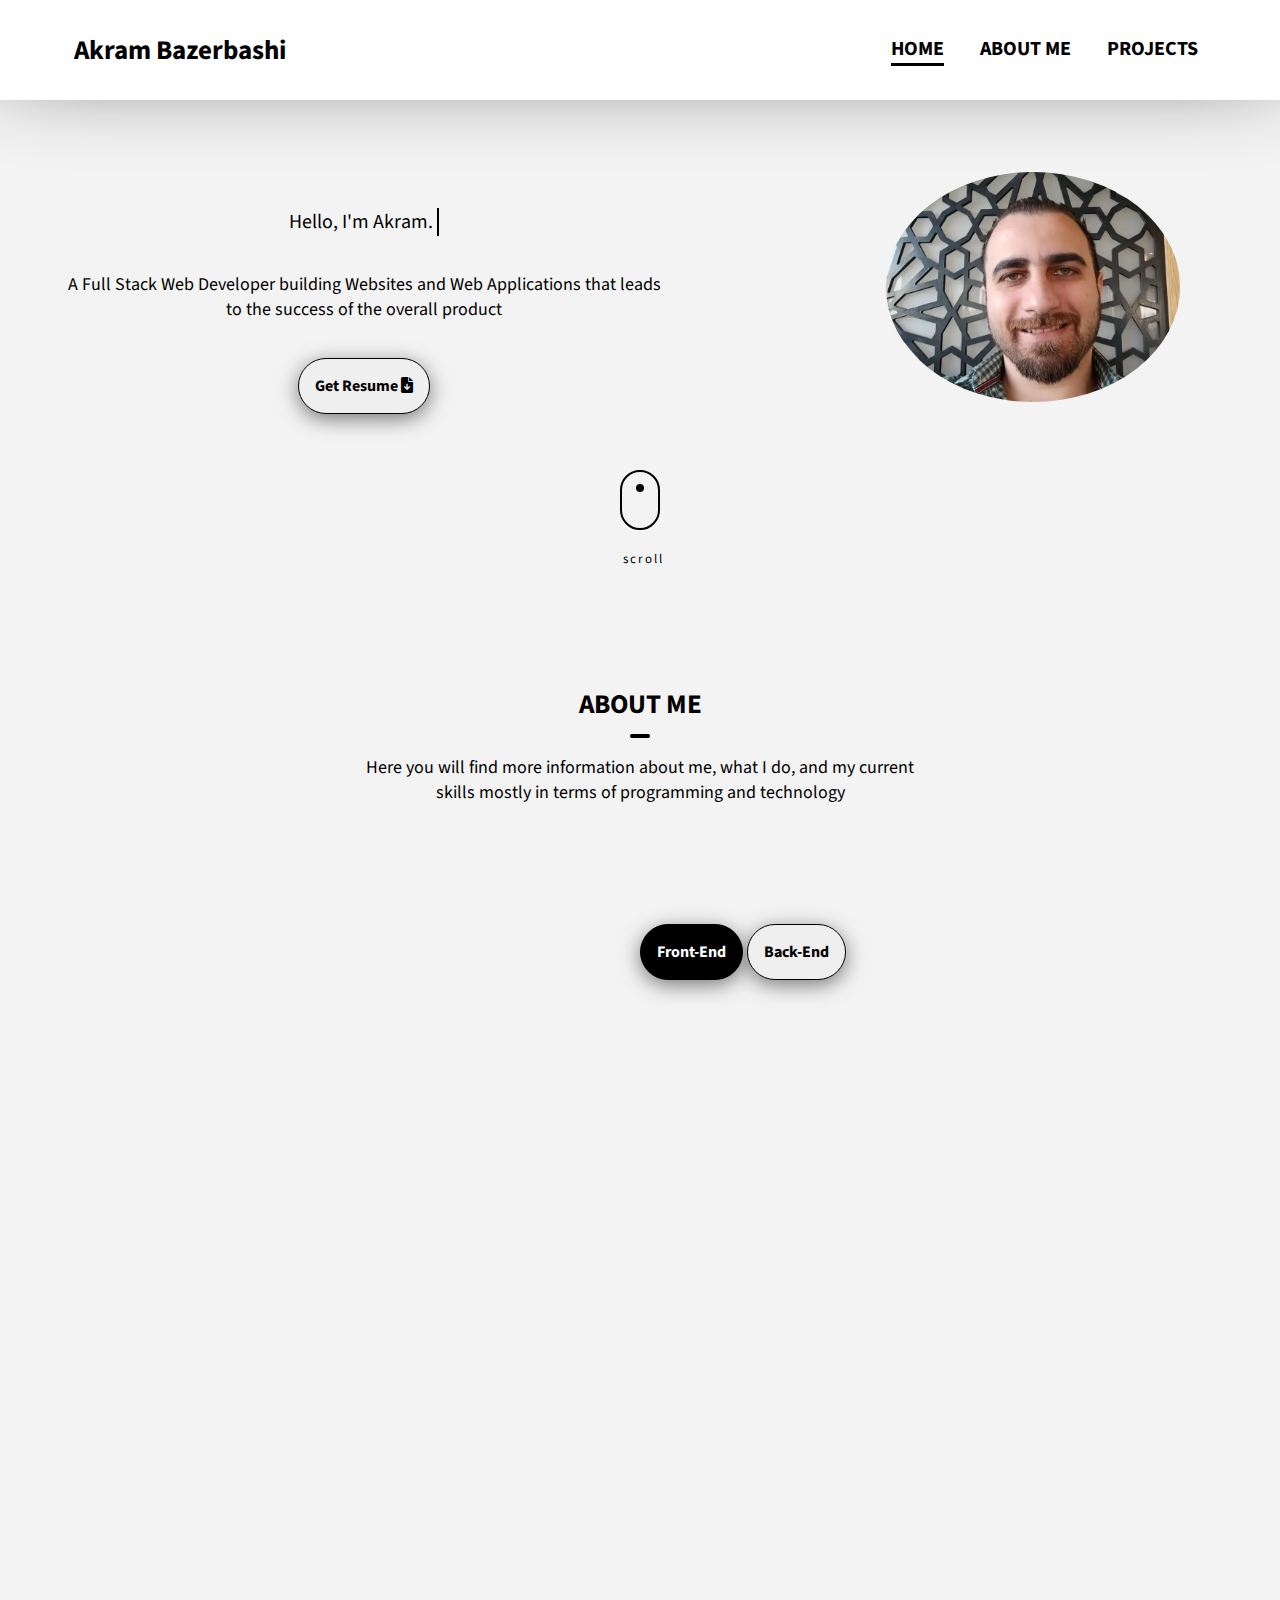
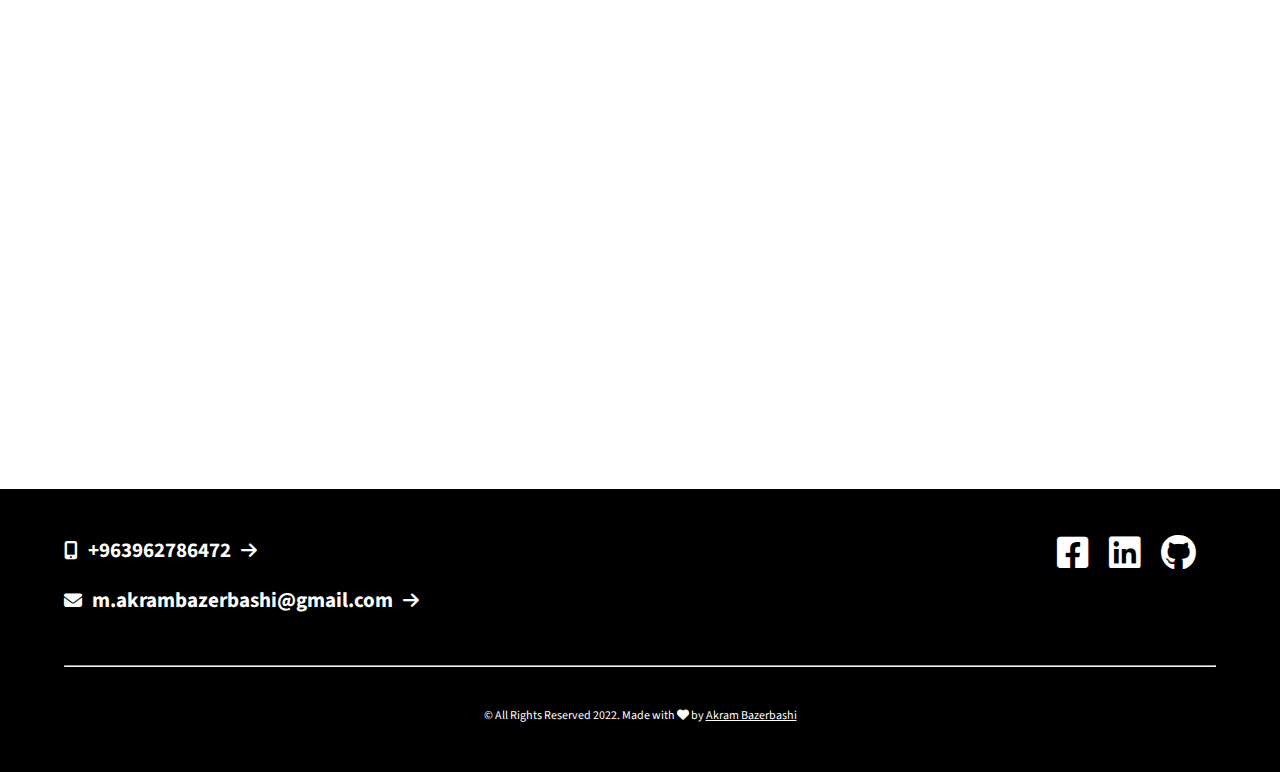
==== commit 03a76975: "edit turkey desc" ====
--- a/index.html
+++ b/index.html
@@ -272,7 +272,7 @@
                 <div class="text">
                     <h3>Turkey Luxury Clinics</h3>
                     <p>A Turkey medical team specialized in providing medical care at all levels, and supportive in facilitating Before and after treatment procedures and arrangements, and a bridge that achieves understanding and communication between Turkish doctors And customers by removing the language barrier and whatever difficulties there are!</p>
-                    <p>Angular SEO SSR Hydration Standalone Zoneless EsBuild Brotli NgRx Sass ASP.NET SQL-Server Zoho Hostinger SmarterASP</p>
+                    <p>Angular SEO SSR SSG Incremental-Hydration Standalone Signals Zoneless EsBuild Sass ASP.NET SQL-Server Zoho ImageKit Clodflare Snapchat-API Facebook-API TikTok-API</p>
                 </div>
                 <div class="image">
                     <img src="images/turkeyLuxuryClinics.webp" alt="">
